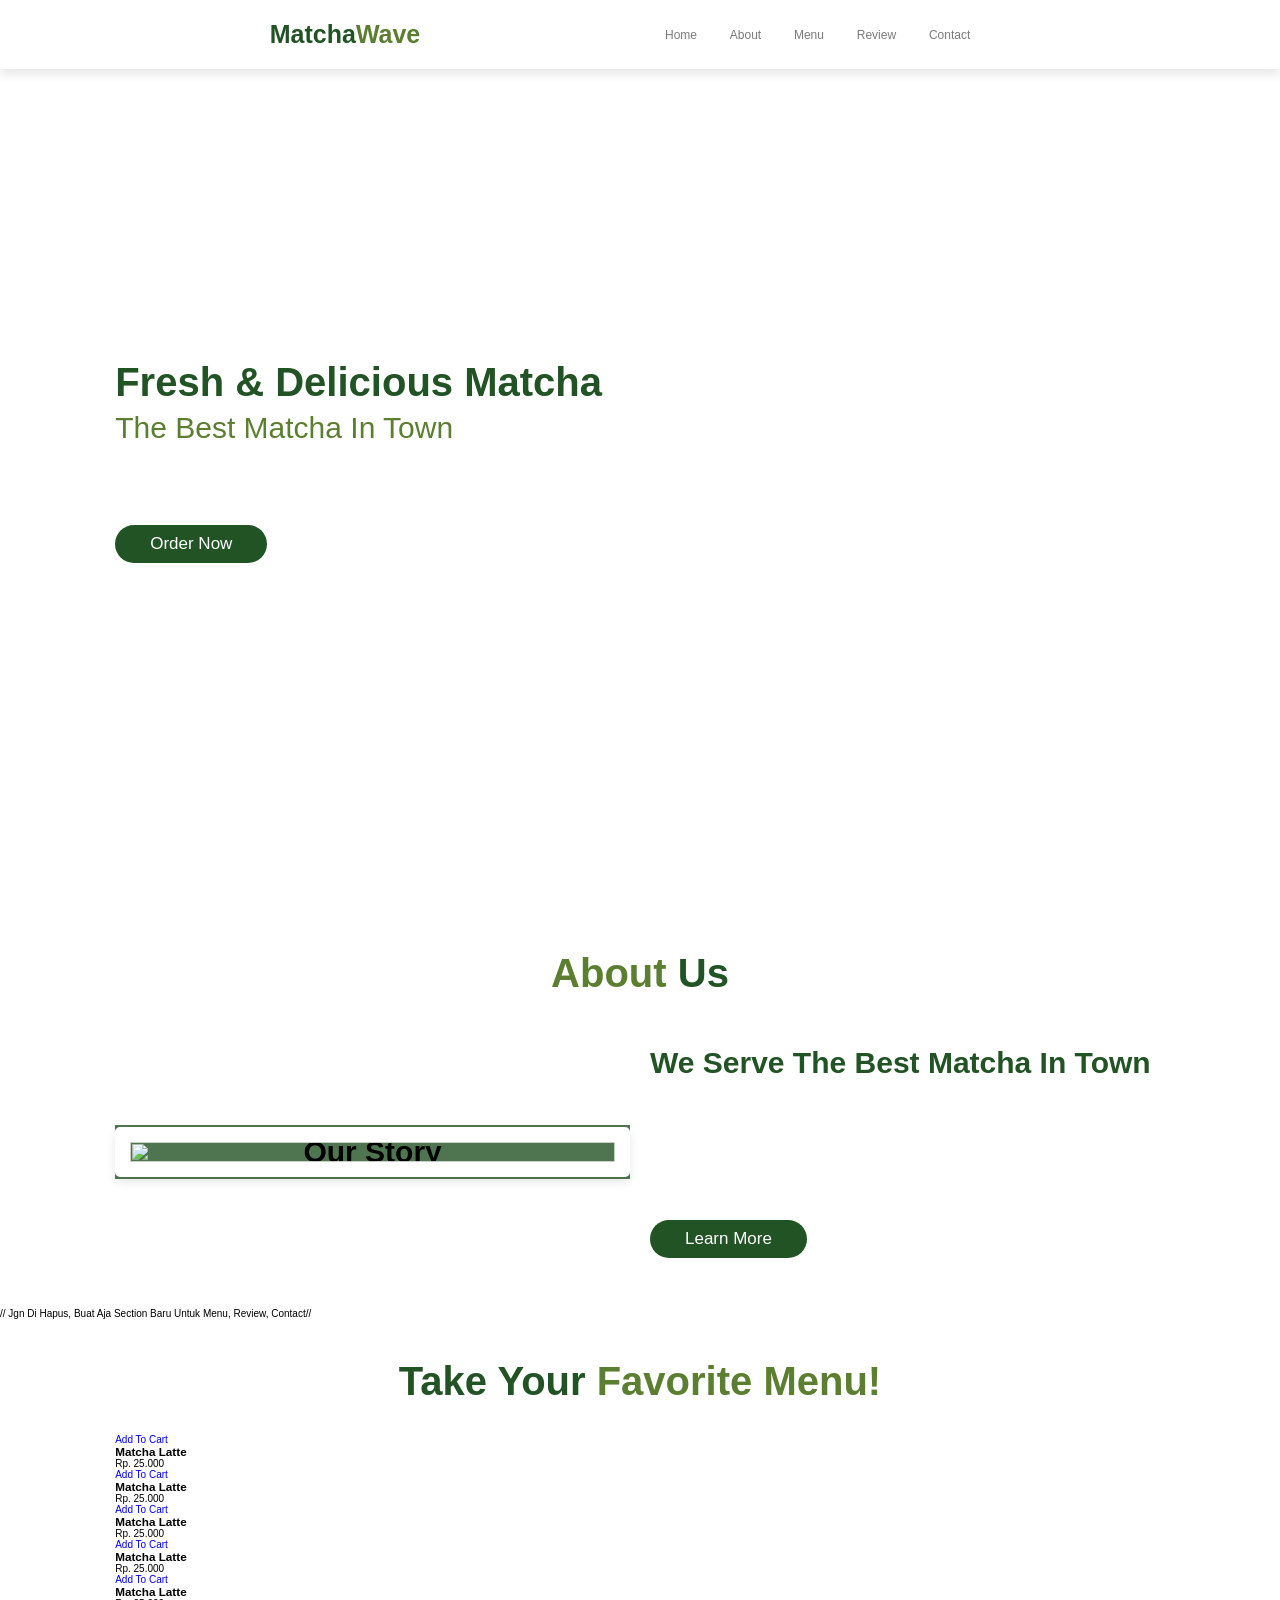
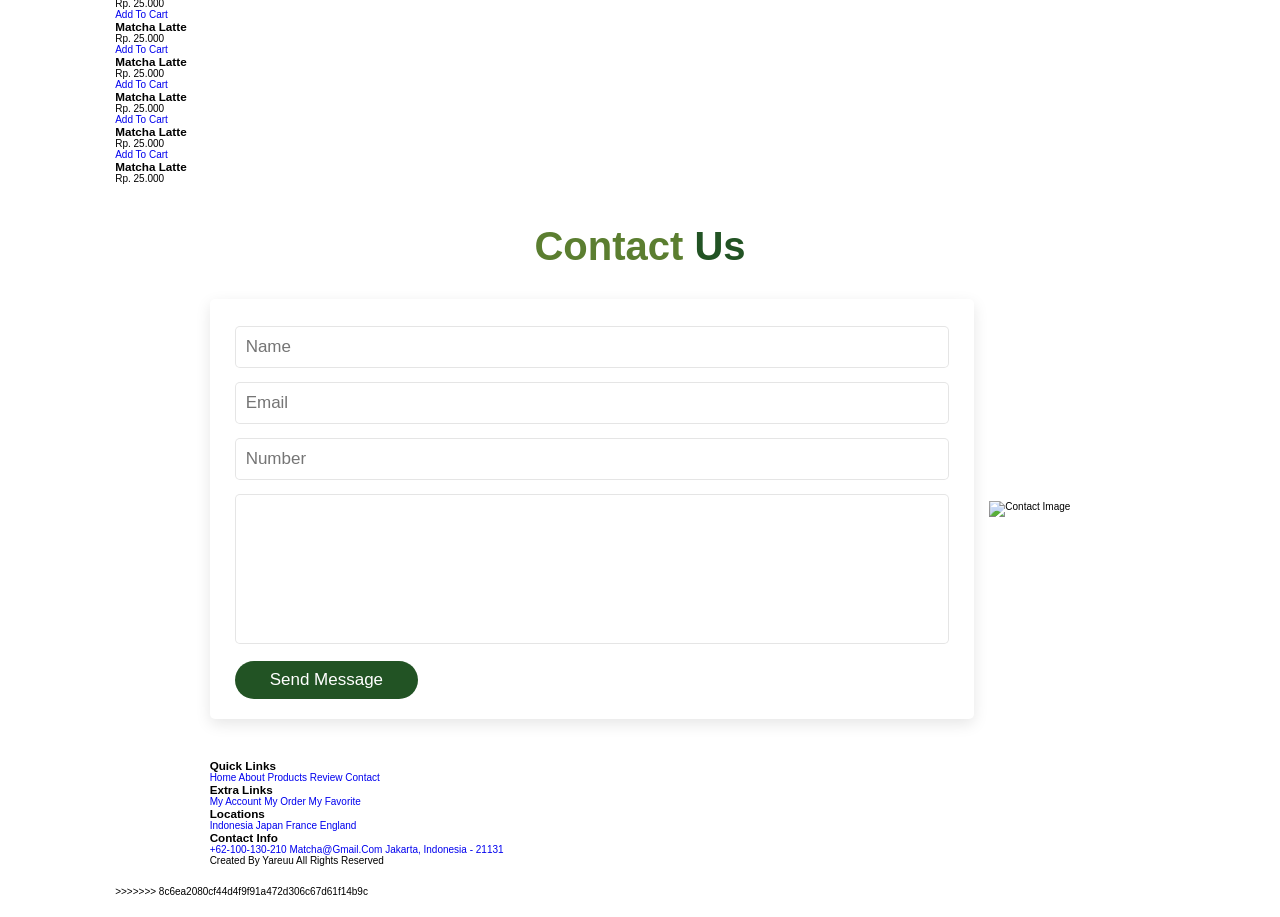
==== index.html @ c9ce56c2 "update" ====
<<<<<<< HEAD
=======
<!DOCTYPE html>
<html lang="en">
<head>
    <meta charset="UTF-8">
    <meta http-equiv="X-UA-Compatible" content="IE=edge">
    <meta name="viewport" content="width=device-width, initial-scale=1.0">
    <title>Website Cafe Matcha Wave</title>

    <link rel="stylesheet" href="https://cdnjs.cloudflare.com/ajax/libs/font-awesome/7.0.1/css/all.min.css">

    <link rel="stylesheet" href="style.css">

</head>
<body>
    


<!-- header section starts -->

<header>

    <input type="checkbox" name="" id="toggler">
    <label for="toggler" class="fas fa-bars"></label>


    <a href="#" class="logo">Matcha<span>Wave</span></a>

    <nav class="navbar">
        <a href="#home">Home</a>
        <a href="#about">About</a>
        <a href="#menu">Menu</a>
        <a href="#review">Review</a>
        <a href="#contact">Contact</a>
    </nav>

    <div class="icons">
        <a href="#" class="fas fa-heart"></a>
        <a href="#" class="fas fa-shopping-cart"></a>
        <a href="#" class="fas fa-user"></a>
    </div>

</header>

<!-- header section ends -->



<!-- home section starts -->

<section class="home" id="home">

    <div class="content">
        <h3>fresh & delicious matcha</h3>
        <span>the best matcha in town</span>
        <p>Lorem ipsum dolor sit amet consectetur adipisicing elit. Quisquam, voluptatum.</p>
        <a href="#" class="btn">Order Now</a>
    </div>

</section>

<!-- home section ends -->



<!-- about section starts -->

<section class="about" id="about">

    <h1 class="heading"> <span>about</span> us </h1>

    <div class="row">

        <div class="image">
            <img src="https://i.pinimg.com/736x/60/a5/61/60a561a10f3d775c1383394ec94bda64.jpg" alt="">
            <h3>our story</h3>
        </div>

        <div class="content">
            <h3>we serve the best matcha in town</h3>
            <p>Lorem ipsum dolor sit amet consectetur adipisicing elit. Quisquam, voluptatum.</p>
            <p>Lorem ipsum dolor sit amet consectetur adipisicing elit. Quisquam, voluptatum.</p>
            <a href="#" class="btn">learn more</a>
        </div>

    </div>

</section>

<!-- about section ends --> 



<!-- icons section starts -->
// jgn di hapus, buat aja section baru untuk menu, review, contact//
<!-- icons section ends -->


<!-- product section starts -->

<section class="product" id="menu">

    <h1 class="heading"> Take your <span>favorite menu!</span> </h1>

    <div class="box-container">
        
        <div class="box">
            <div class="image">
                <img src="(paste link foto dari pin)" alt="">
                <div class="icons">
                    <a href="#" class="fas fa-heart"></a>
                    <a href="#" class="cart-btn">add to cart</a>
                    <a href="#" class="fas fa-share"></a>
                </div>
        </div>
        <div class="content">
            <h3>Matcha Latte</h3>
            <div class="price">Rp. 25.000</div>
        </div>

        <div class="box">
            <div class="image">
                <img src="(paste link foto dari pin)" alt="">
                <div class="icons">
                    <a href="#" class="fas fa-heart"></a>
                    <a href="#" class="cart-btn">add to cart</a>
                    <a href="#" class="fas fa-share"></a>
                </div>
        </div>
        <div class="content">
            <h3>Matcha Latte</h3>
            <div class="price">Rp. 25.000</div>
        </div>

        <div class="box">
            <div class="image">
                <img src="(paste link foto dari pin)" alt="">
                <div class="icons">
                    <a href="#" class="fas fa-heart"></a>
                    <a href="#" class="cart-btn">add to cart</a>
                    <a href="#" class="fas fa-share"></a>
                </div>
        </div>
        <div class="content">
            <h3>Matcha Latte</h3>
            <div class="price">Rp. 25.000</div>
        </div>

        <div class="box">
            <div class="image">
                <img src="(paste link foto dari pin)" alt="">
                <div class="icons">
                    <a href="#" class="fas fa-heart"></a>
                    <a href="#" class="cart-btn">add to cart</a>
                    <a href="#" class="fas fa-share"></a>
                </div>
        </div>
        <div class="content">
            <h3>Matcha Latte</h3>
            <div class="price">Rp. 25.000</div>
        </div>

        <div class="box">
            <div class="image">
                <img src="(paste link foto dari pin)" alt="">
                <div class="icons">
                    <a href="#" class="fas fa-heart"></a>
                    <a href="#" class="cart-btn">add to cart</a>
                    <a href="#" class="fas fa-share"></a>
                </div>
        </div>
        <div class="content">
            <h3>Matcha Latte</h3>
            <div class="price">Rp. 25.000</div>
        </div>

        <div class="box">
            <div class="image">
                <img src="(paste link foto dari pin)" alt="">
                <div class="icons">
                    <a href="#" class="fas fa-heart"></a>
                    <a href="#" class="cart-btn">add to cart</a>
                    <a href="#" class="fas fa-share"></a>
                </div>
        </div>
        <div class="content">
            <h3>Matcha Latte</h3>
            <div class="price">Rp. 25.000</div>
        </div>
        <div class="box">
            <div class="image">
                <img src="(paste link foto dari pin)" alt="">
                <div class="icons">
                    <a href="#" class="fas fa-heart"></a>
                    <a href="#" class="cart-btn">add to cart</a>
                    <a href="#" class="fas fa-share"></a>
                </div>
        </div>
        <div class="content">
            <h3>Matcha Latte</h3>
            <div class="price">Rp. 25.000</div>
        </div>

        <div class="box">
            <div class="image">
                <img src="(paste link foto dari pin)" alt="">
                <div class="icons">
                    <a href="#" class="fas fa-heart"></a>
                    <a href="#" class="cart-btn">add to cart</a>
                    <a href="#" class="fas fa-share"></a>
                </div>
        </div>
        <div class="content">
            <h3>Matcha Latte</h3>
            <div class="price">Rp. 25.000</div>
        </div>

        <div class="box">
            <div class="image">
                <img src="(paste link foto dari pin)" alt="">
                <div class="icons">
                    <a href="#" class="fas fa-heart"></a>
                    <a href="#" class="cart-btn">add to cart</a>
                    <a href="#" class="fas fa-share"></a>
                </div>
        </div>
        <div class="content">
            <h3>Matcha Latte</h3>
            <div class="price">Rp. 25.000</div>
        </div>

        <div class="box">
            <div class="image">
                <img src="(paste link foto dari pin)" alt="">
                <div class="icons">
                    <a href="#" class="fas fa-heart"></a>
                    <a href="#" class="cart-btn">add to cart</a>
                    <a href="#" class="fas fa-share"></a>
                </div>
        </div>
        <div class="content">
            <h3>Matcha Latte</h3>
            <div class="price">Rp. 25.000</div>
        </div>
    </div>

<!-- product section ends -->



<!-- contact section starts -->

<section class="contact" id="contact">

    <h1 class="heading">
        <span>Contact</span> Us
    </h1>

    <div class="row">

        <form action="">
            <input type="text" placeholder="Name" class="box">
            <input type="email" placeholder="Email" class="box">
            <input type="number" placeholder="Number" class="box">
            
            <textarea 
                class="box" 
                placeholder="Message" 
                cols="30" 
                rows="10">
            </textarea>

            <input type="submit" value="Send Message" class="btn">
        </form>

        <div class="image">
            <img src="images/contact-img.svg" alt="Contact Image">
        </div>

    </div>

</section>

<!-- contact section ends -->



<!--footer section starts  -->

<section class="footer">

    <div class="box-container">
        
        <div class="box">
            <h3>quick links</h3>
            <a href="#">home</a>
            <a href="#">about</a>
            <a href="#">products</a>
            <a href="#">review</a>
            <a href="#">contact</a>
        </div>

         <div class="box">
            <h3>extra links</h3>
            <a href="#">my account</a>
            <a href="#">my order</a>
            <a href="#">my favorite</a>
        </div>

         <div class="box">
            <h3>locations</h3>
            <a href="#">indonesia</a>
            <a href="#">japan</a>
            <a href="#">france</a>
            <a href="#">england</a>
        </div>

        <div class="box">
            <h3>contact info</h3>
            <a href="#">+62-100-130-210</a>
            <a href="#">matcha@gmail.com</a>
            <a href="#">jakarta, indonesia - 21131</a>
        </div>
    </div>

    <div class="credit"> created by <span> yareuu </span> all rights reserved </div>
</section>

<!--footer section ends -->


</body>
</html>
>>>>>>> 8c6ea2080cf44d4f9f91a472d306c67d61f14b9c
---- style.css ----
:root{
    --primary-color: #225324;
    --secondary-color: #5b7e30;
    --third-color: #96c261;
}

*{
    margin: 0; padding: 0;
    box-sizing: border-box;
    font-family: Verdana, Geneva, Tahoma, sans-serif;
    outline: none; border: none;
    text-decoration: none;
    text-transform: capitalize;
    transition: .2s linear;
}

html{
    font-size: 62.5%;
    scroll-behavior: smooth;
    scroll-padding-top: 6rem;
    overflow-x: hidden;
}

section{
    padding: 2rem 9%;
}

.heading{
    text-align: center;
    font-size: 4rem;
    color: var(--primary-color);
    padding-bottom: 1rem;
    margin: 2rem 0;
    background: #ffffff;
}

.heading span{
    color: var(--secondary-color);
}

.btn{
    display: inline-block;
    margin-top: 1rem;
    border-radius: 5rem;
    background: var(--primary-color);
    color: #fff;
    padding: .9rem 3.5rem;
    cursor: pointer;
    font-size: 1.7rem;
}

.btn:hover{
    background: var(--secondary-color);
}

header{
    position: fixed;
    top: 0; left: 0; right: 0;
    background: #fff;
    padding: 2rem 9%;
    display: flex;
    align-items: center;
    justify-content: space-between;
    z-index: 1000;
    box-shadow: 0 .5rem 1rem rgba(0,0,0,.1);
}

header .logo{
    font-size: 2.5rem;
    color: var(--primary-color);
    font-weight: bolder;
}

header .logo span{
    color:var(--secondary-color);
}

header .navbar a{
    font-size: 1.2rem;
    padding:0 1.5rem;
    color: #7b7b7b;
}

header .navbar a:hover{
    color: var(--primary-color);
}

header .icons a{
    font-size: 1.5rem;
    color: #7b7b7b;
    cursor: pointer;
    margin-left: 1.5rem;
}

header .icons a:hover{
    color: var(--primary-color)
}

header #toggler{
    display: none;
}

header .fas.fa-bars{
    font-size: 2.5rem;
    color: var(--primary-color);
    border-radius: .5rem;
    padding: .5rem 1rem;
    cursor: pointer;
    border:.1rem solid rgba(0,0,0,.3)
    display none;
}

header{
        padding: 2rem;
    }

.home{
    display: flex;
    align-items: center;
    padding: 2rem 9%;
    min-height: 100vh;
    background: url(https://i.pinimg.com/736x/60/a5/61/60a561a10f3d775c1383394ec94bda64.jpg) no-repeat;
    background-size: cover;
    background-position: center;
}

.home .content{
    max-width: 50rem;
}

.home .content h3{
    font-size: 4rem;
    color: var(--primary-color);
}

.home .content span{
    font-size: 3rem;
    color: var(--secondary-color);
    padding: 1rem 0;
    line-height: 1.5;
}

.home .content p{
    font-size: 1.5rem;
    color: #ffffff;
    padding: 1rem 0;
    line-height: 1.5;
}

.about .row{
    display: flex;
    align-items: center;
    gap: 2rem;
    flex-wrap: wrap;
    padding: 2rem 0;
    padding-bottom: 3rem;
}

.about .row .image{
    flex: 1 1 40rem;
    position: relative;
}

.about .row .image img{
    width: 100%;
    border: 1.5rem solid rgb(255, 255, 255);
    border-radius: .5rem;
    box-shadow: 0 .5rem 1rem rgba(0,0,0,.1);
    height: 100%;
    object-fit: cover;
}

.about .row .image h3{
    position: absolute;
    top: 50%; transform: translateY(-50%);
    font-size: 3rem;
    background: rgba(34,83,36,.8);
    width: 100%;
    padding: 1rem 2rem;
    text-align: center;
    mix-blend-mode: screen;
}

.about .row .content{
    flex: 1 1 40rem;
}

.about .row .content h3{
    font-size: 3rem;
    color: var(--primary-color);
}

.about .row .content p{
    font-size: 1.5rem;
    color: #ffffff;
    padding: 1rem 0;
    padding-top: 1rem;
    line-height: 1.5;
}

icons

product start
.products .box-container{
    display: flex;
    gap: 1.5rem;
    flex-wrap: wrap;
}

.products .box-container .box{
    flex: 1 1 30rem;
    box-shadow: 0.5rem 1.5rem rgb(0, 0, 0);
    background: #fff;
    border: .1rem solid rgba(0,0,0,.1);
    border-radius: .5rem;
    padding: 1.5rem;
    text-align: center;
}

.contact .row {
    display: flex;
    flex-wrap: wrap-reverse;
    gap: 1.5rem;
    align-items: center;
}

.contact .row form {
    flex: 1 1 40rem;
    padding: 2rem 2.5rem;
    box-shadow: 0 .5rem 1.5rem rgba(0, 0, 0, .1);
    background: #fff;
    border-radius: .5rem;
}

.contact .row form {
    flex: 1 1 40rem;
}

.contact .row form {
    width: 100%;
}

.contact .row form .box {
    padding: 1rem;
    font-size: 1.7rem;
    color: #333;
    text-transform: none;
    border: .1rem solid rgba(0, 0, 0, .1);
    border-radius: .5rem;
    margin: .7rem 0;
    width: 100%;
}

.contact .row form .box:focus {
    border-color: var(--green);
}

.contact .row form textarea {
    height: 15rem;
    resize: none;
}








/* media queries  */
@media (max-width:991px){

    html{
    font-size: 55%;
    }

    header{
        padding: 2rem;
    }

    section{
        padding: 2rem;
    }

    .home{
        background-position: left;
    }
}

@media (max-width:768px){

    header .fa-bars{
        display: block;
    }

    header .navbar{
        position: absolute;
        top: 100%; left: 0; right: 0;
        background: #fff;
        border-top: .1rem solid rgba(0,0,0,.1);
        clip-path: polygon(0 0, 100% 0, 100% 0, 0 0);
    }

    header #toggler:checked ~ .navbar{
        clip-path: polygon(0 0, 100% 0, 100% 100%, 0 100%);
    }

    header .navbar a{
        margin: 1.5rem;
        padding: 1.5rem;
        background: #fff;
        border:.1rem solid rgba(0,0,0,.1);
        display: block;
    }

    .home .content h3{
        font-size: 5rem;
    }

    .home .content span{
        font-size: 2.5rem;
    }

    header #toggler:checked ~ .navbar{
        max-height: 40rem;
    }
}

@media (max-width:450px){

    html{
    font-size: 50%;
    }

    .heading{
        font-size: 3rem;
    }























header{
    padding: 2rem;
}

.home{
    display: flex;
    align-items: center;
    padding: 2rem 9%;
    min-height: 100vh;
    background: url(https://i.pinimg.com/736x/60/a5/61/60a561a10f3d775c1383394ec94bda64.jpg) no-repeat;
    background-size: cover;
    background-position: center;
}

.home .content{
    max-width: 50rem;
}

.home .content h3{
    font-size: 4rem;
    color: var(--primary-color);
}

.home .content span{
    font-size: 3rem;
    color: var(--secondary-color);
    padding: 1rem 0;
    line-height: 1.5;
}

.home .content p{
    font-size: 1.5rem;
    color: #ffffff;
    padding: 1rem 0;
    line-height: 1.5;
}



.footer .box-container{
    display: flex;
    flex-wrap: wrap;
    gap:1.5rem;
}

.footer .box-container .box{
    flex:1 1 25rem;
}

.footer .box-container .box h3{
    color: #225324;
    font-size: 2.5rem;
    padding:1rem 0;
}

.footer .box-container .box a{
    display: block;
    color: #225324;
    font-size: 1.5rem;
    padding:1rem 0;
}

.footer .box-container .box a:hover{
    color:var(--primary-color) 
}

.footer .box-container .box img{
    margin-top: 1rem;
}

.footer .credit{
    text-align: center;
    padding:1.5rem;
    margin-top: 1.5rem;
    padding-top: 2.5rem;
    font-size: 2rem;
    color:#225324;
    border-top: .1rem solid rgba(0,0,0,.1);
}
.footer .credit span{
    color: #5b7e30;
}
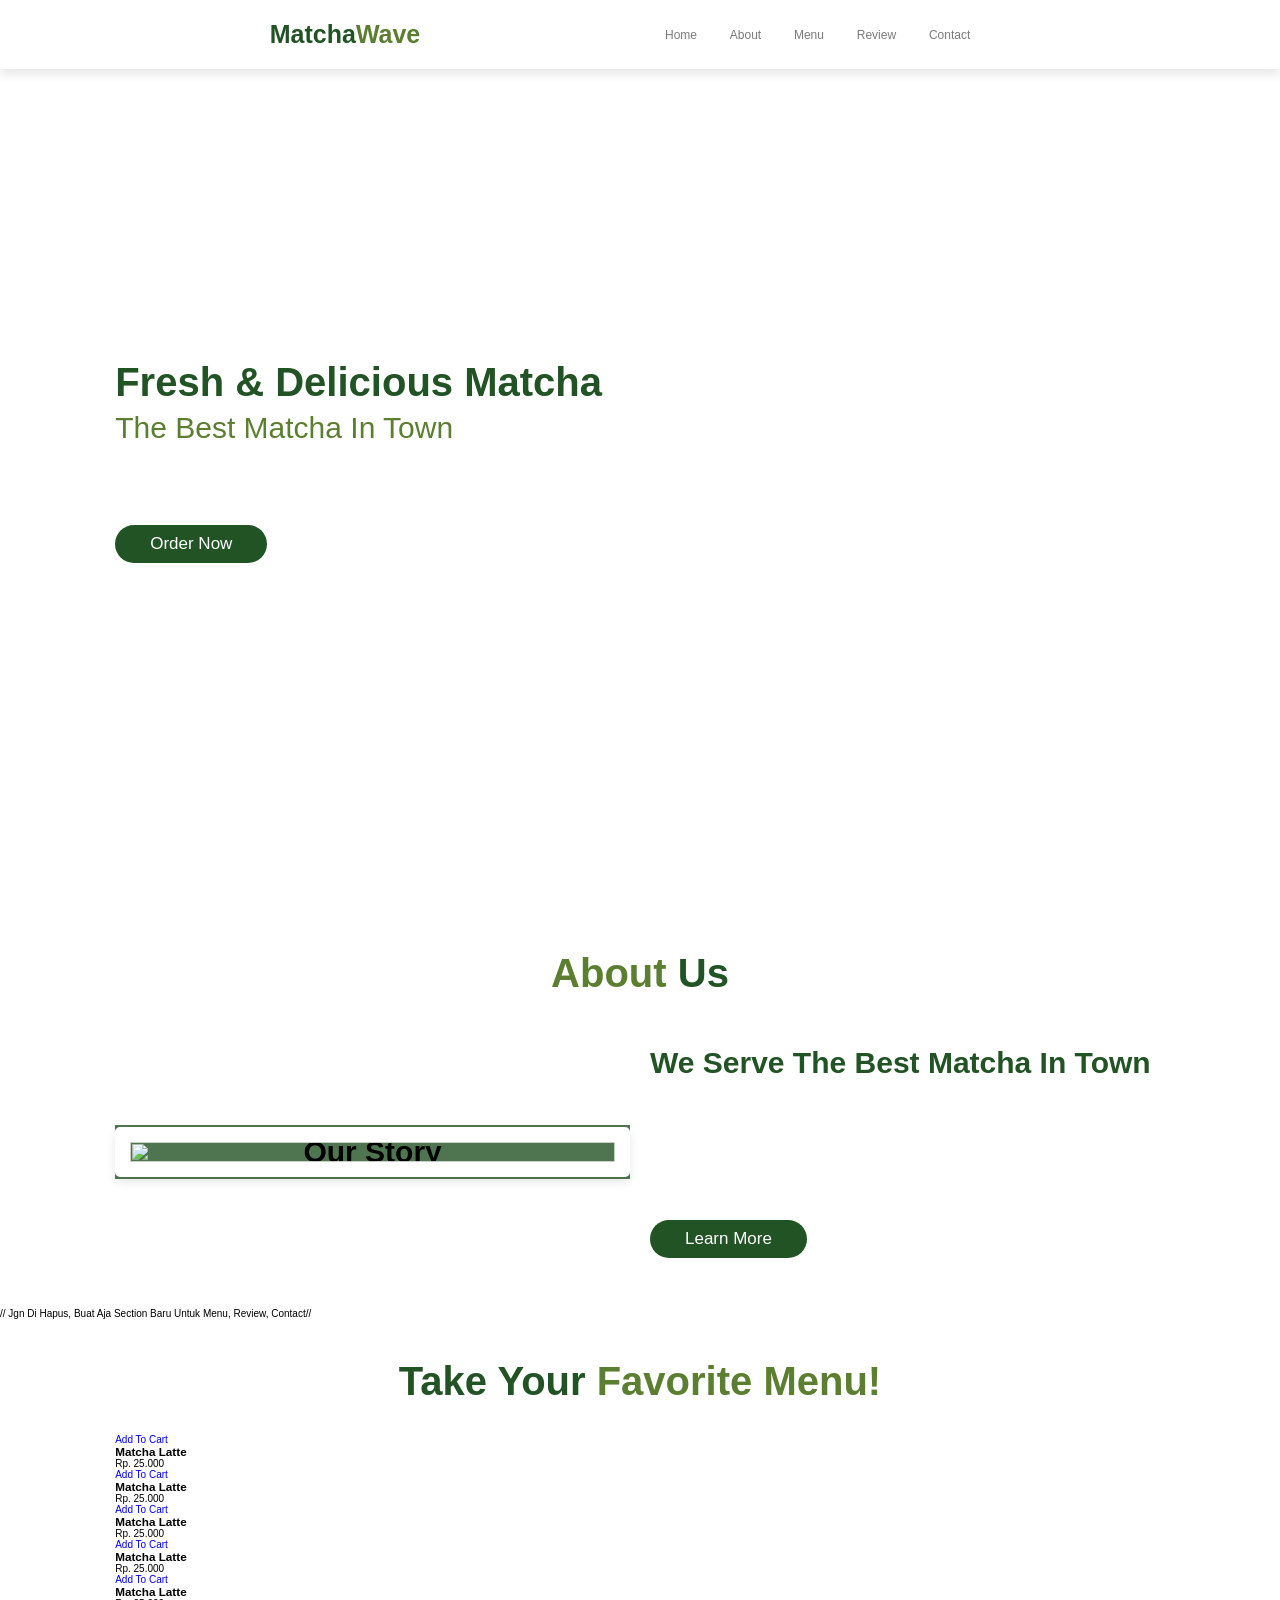
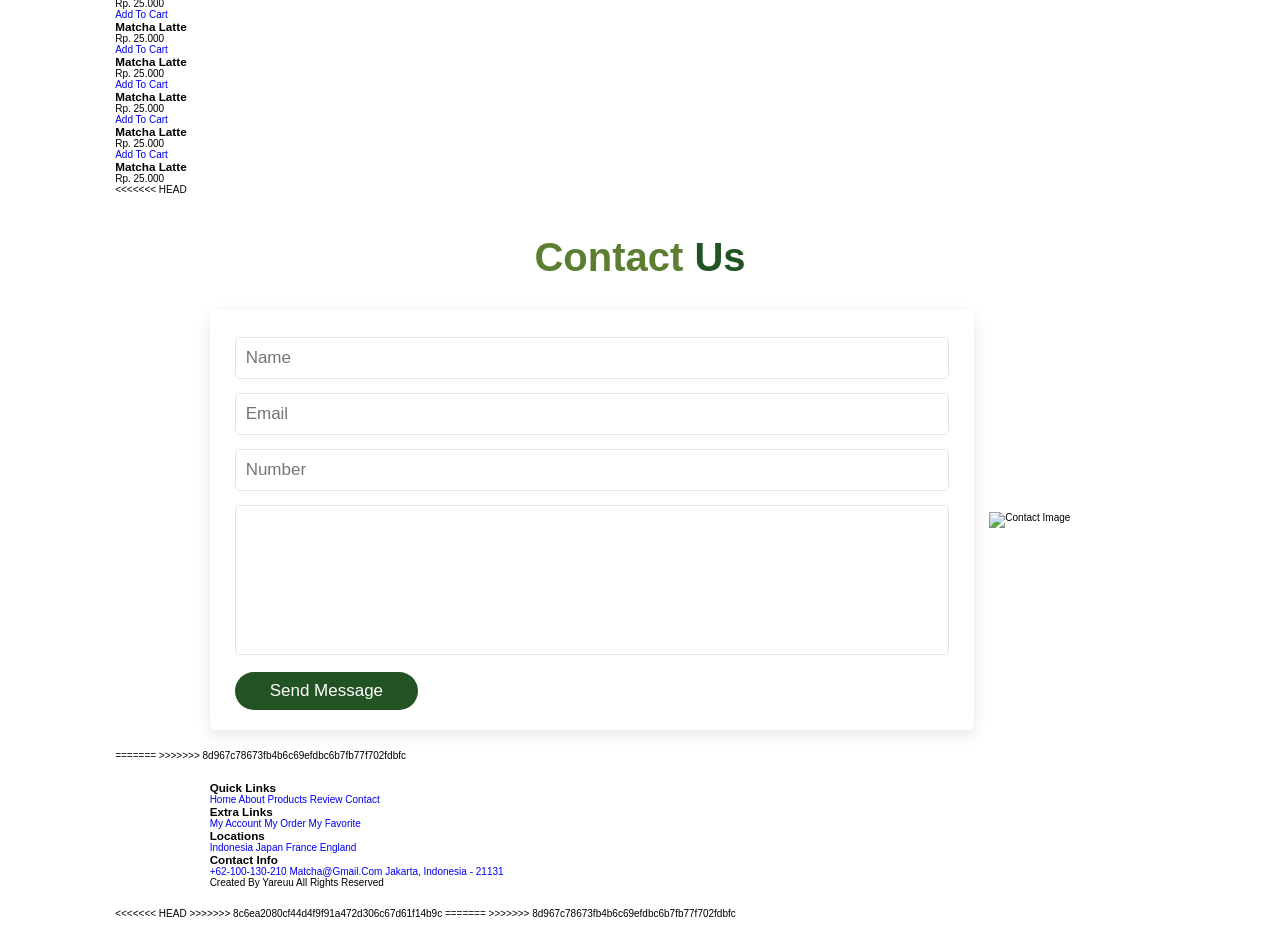
==== commit 1dbb0561: "update" ====
--- a/index.html
+++ b/index.html
@@ -1,5 +1,8 @@
+<<<<<<< HEAD
 <<<<<<< HEAD
 =======
+=======
+>>>>>>> 8d967c78673fb4b6c69efdbc6b7fb77f702fdbfc
 <!DOCTYPE html>
 <html lang="en">
 <head>
@@ -247,6 +250,7 @@
 
 <!-- product section ends -->
 
+<<<<<<< HEAD
 
 
 <!-- contact section starts -->
@@ -286,6 +290,8 @@
 
 
 
+=======
+>>>>>>> 8d967c78673fb4b6c69efdbc6b7fb77f702fdbfc
 <!--footer section starts  -->
 
 <section class="footer">
@@ -332,4 +338,7 @@
 
 </body>
 </html>
+<<<<<<< HEAD
 >>>>>>> 8c6ea2080cf44d4f9f91a472d306c67d61f14b9c
+=======
+>>>>>>> 8d967c78673fb4b6c69efdbc6b7fb77f702fdbfc
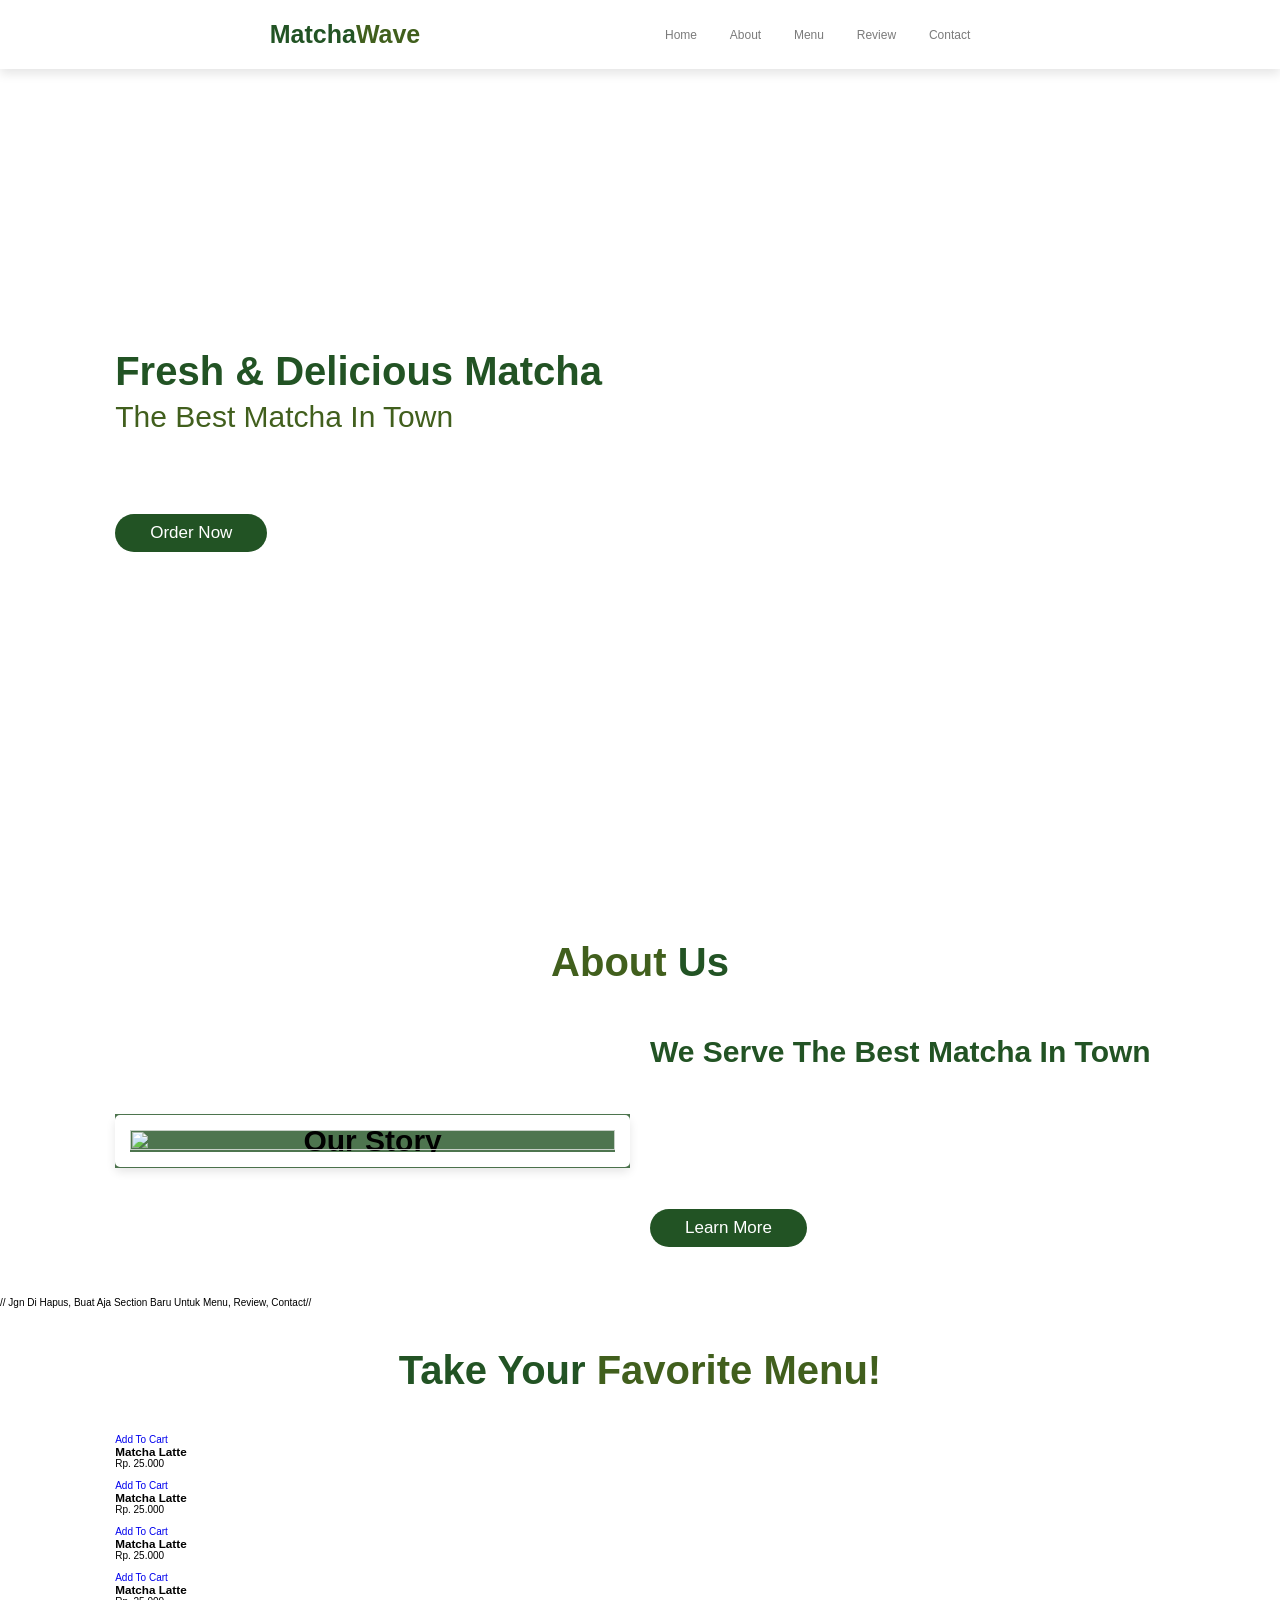
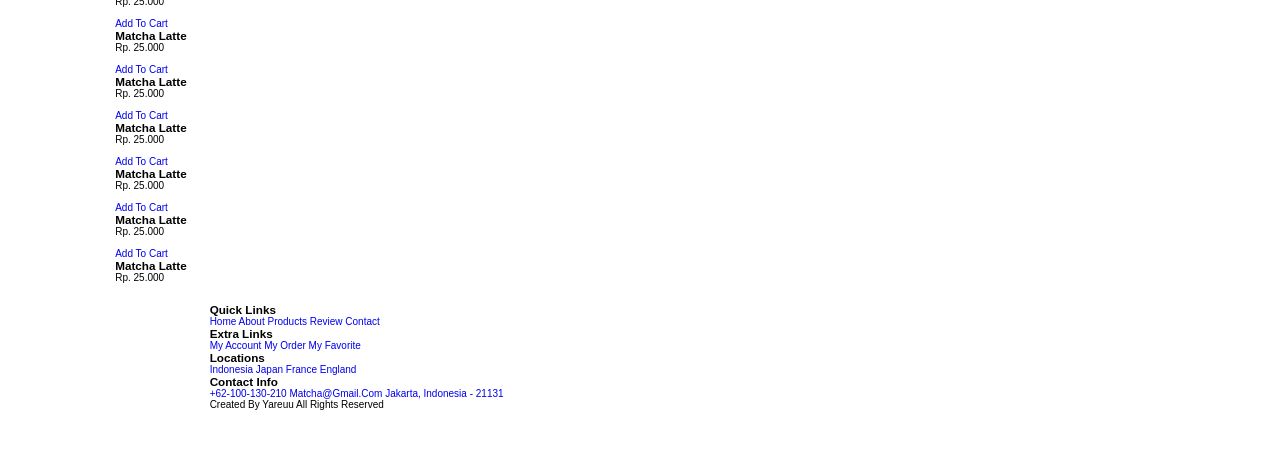
==== commit 79f4de7c: "index dan php login" ====
--- a/index.html
+++ b/index.html
@@ -1,8 +1,3 @@
-<<<<<<< HEAD
-<<<<<<< HEAD
-=======
-=======
->>>>>>> 8d967c78673fb4b6c69efdbc6b7fb77f702fdbfc
 <!DOCTYPE html>
 <html lang="en">
 <head>
@@ -110,7 +105,7 @@
         
         <div class="box">
             <div class="image">
-                <img src="(paste link foto dari pin)" alt="">
+                <img src="https://i.pinimg.com/736x/8d/6c/85/8d6c853d1827d681cb6d1fb5607190d2.jpg" alt="">
                 <div class="icons">
                     <a href="#" class="fas fa-heart"></a>
                     <a href="#" class="cart-btn">add to cart</a>
@@ -250,48 +245,6 @@
 
 <!-- product section ends -->
 
-<<<<<<< HEAD
-
-
-<!-- contact section starts -->
-
-<section class="contact" id="contact">
-
-    <h1 class="heading">
-        <span>Contact</span> Us
-    </h1>
-
-    <div class="row">
-
-        <form action="">
-            <input type="text" placeholder="Name" class="box">
-            <input type="email" placeholder="Email" class="box">
-            <input type="number" placeholder="Number" class="box">
-            
-            <textarea 
-                class="box" 
-                placeholder="Message" 
-                cols="30" 
-                rows="10">
-            </textarea>
-
-            <input type="submit" value="Send Message" class="btn">
-        </form>
-
-        <div class="image">
-            <img src="images/contact-img.svg" alt="Contact Image">
-        </div>
-
-    </div>
-
-</section>
-
-<!-- contact section ends -->
-
-
-
-=======
->>>>>>> 8d967c78673fb4b6c69efdbc6b7fb77f702fdbfc
 <!--footer section starts  -->
 
 <section class="footer">
@@ -337,8 +290,4 @@
 
 
 </body>
-</html>
-<<<<<<< HEAD
->>>>>>> 8c6ea2080cf44d4f9f91a472d306c67d61f14b9c
-=======
->>>>>>> 8d967c78673fb4b6c69efdbc6b7fb77f702fdbfc
+</html>
--- a/style.css
+++ b/style.css
@@ -1,6 +1,6 @@
 :root{
     --primary-color: #225324;
-    --secondary-color: #5b7e30;
+    --secondary-color: #415f1d;
     --third-color: #96c261;
 }
 
@@ -217,54 +217,95 @@
     text-align: center;
 }
 
-.contact .row {
-    display: flex;
-    flex-wrap: wrap-reverse;
-    gap: 1.5rem;
-    align-items: center;
-}
-
-.contact .row form {
-    flex: 1 1 40rem;
-    padding: 2rem 2.5rem;
-    box-shadow: 0 .5rem 1.5rem rgba(0, 0, 0, .1);
-    background: #fff;
-    border-radius: .5rem;
-}
-
-.contact .row form {
-    flex: 1 1 40rem;
-}
-
-.contact .row form {
-    width: 100%;
-}
-
-.contact .row form .box {
-    padding: 1rem;
-    font-size: 1.7rem;
-    color: #333;
-    text-transform: none;
-    border: .1rem solid rgba(0, 0, 0, .1);
-    border-radius: .5rem;
-    margin: .7rem 0;
-    width: 100%;
-}
-
-.contact .row form .box:focus {
-    border-color: var(--green);
-}
-
-.contact .row form textarea {
-    height: 15rem;
-    resize: none;
-}
-
-
-
-
-
-
+product end
+
+
+
+
+
+
+
+
+
+body{
+    margin:0;
+    padding:0;
+    font-family:Arial, sans-serif;
+
+    background:linear-gradient(
+    to right,
+    #d4fc79,
+    #96e6a1
+    );
+
+    height:100vh;
+
+    display:flex;
+    justify-content:center;
+    align-items:center;
+}
+
+.login-box{
+    background:white;
+
+    width:320px;
+
+    padding:40px;
+
+    border-radius:15px;
+
+    box-shadow:0 5px 15px rgba(0,0,0,0.2);
+
+    text-align:center;
+}
+
+.login-box h2{
+    color:#2f855a;
+    margin-bottom:25px;
+}
+
+input{
+    width:100%;
+
+    padding:12px;
+
+    margin:10px 0;
+
+    border-radius:8px;
+
+    border:1px solid #ccc;
+
+    box-sizing:border-box;
+}
+
+input:focus{
+    outline:none;
+    border-color:#38a169;
+}
+
+button{
+    width:100%;
+
+    padding:12px;
+
+    background:#38a169;
+
+    color:white;
+
+    border:none;
+
+    border-radius:8px;
+
+    font-size:16px;
+
+    cursor:pointer;
+
+    transition:0.3s;
+}
+
+button:hover{
+    background:#2f855a;
+}
 
 
 /* media queries  */
@@ -394,8 +435,6 @@
     padding: 1rem 0;
     line-height: 1.5;
 }
-
-
 
 .footer .box-container{
     display: flex;
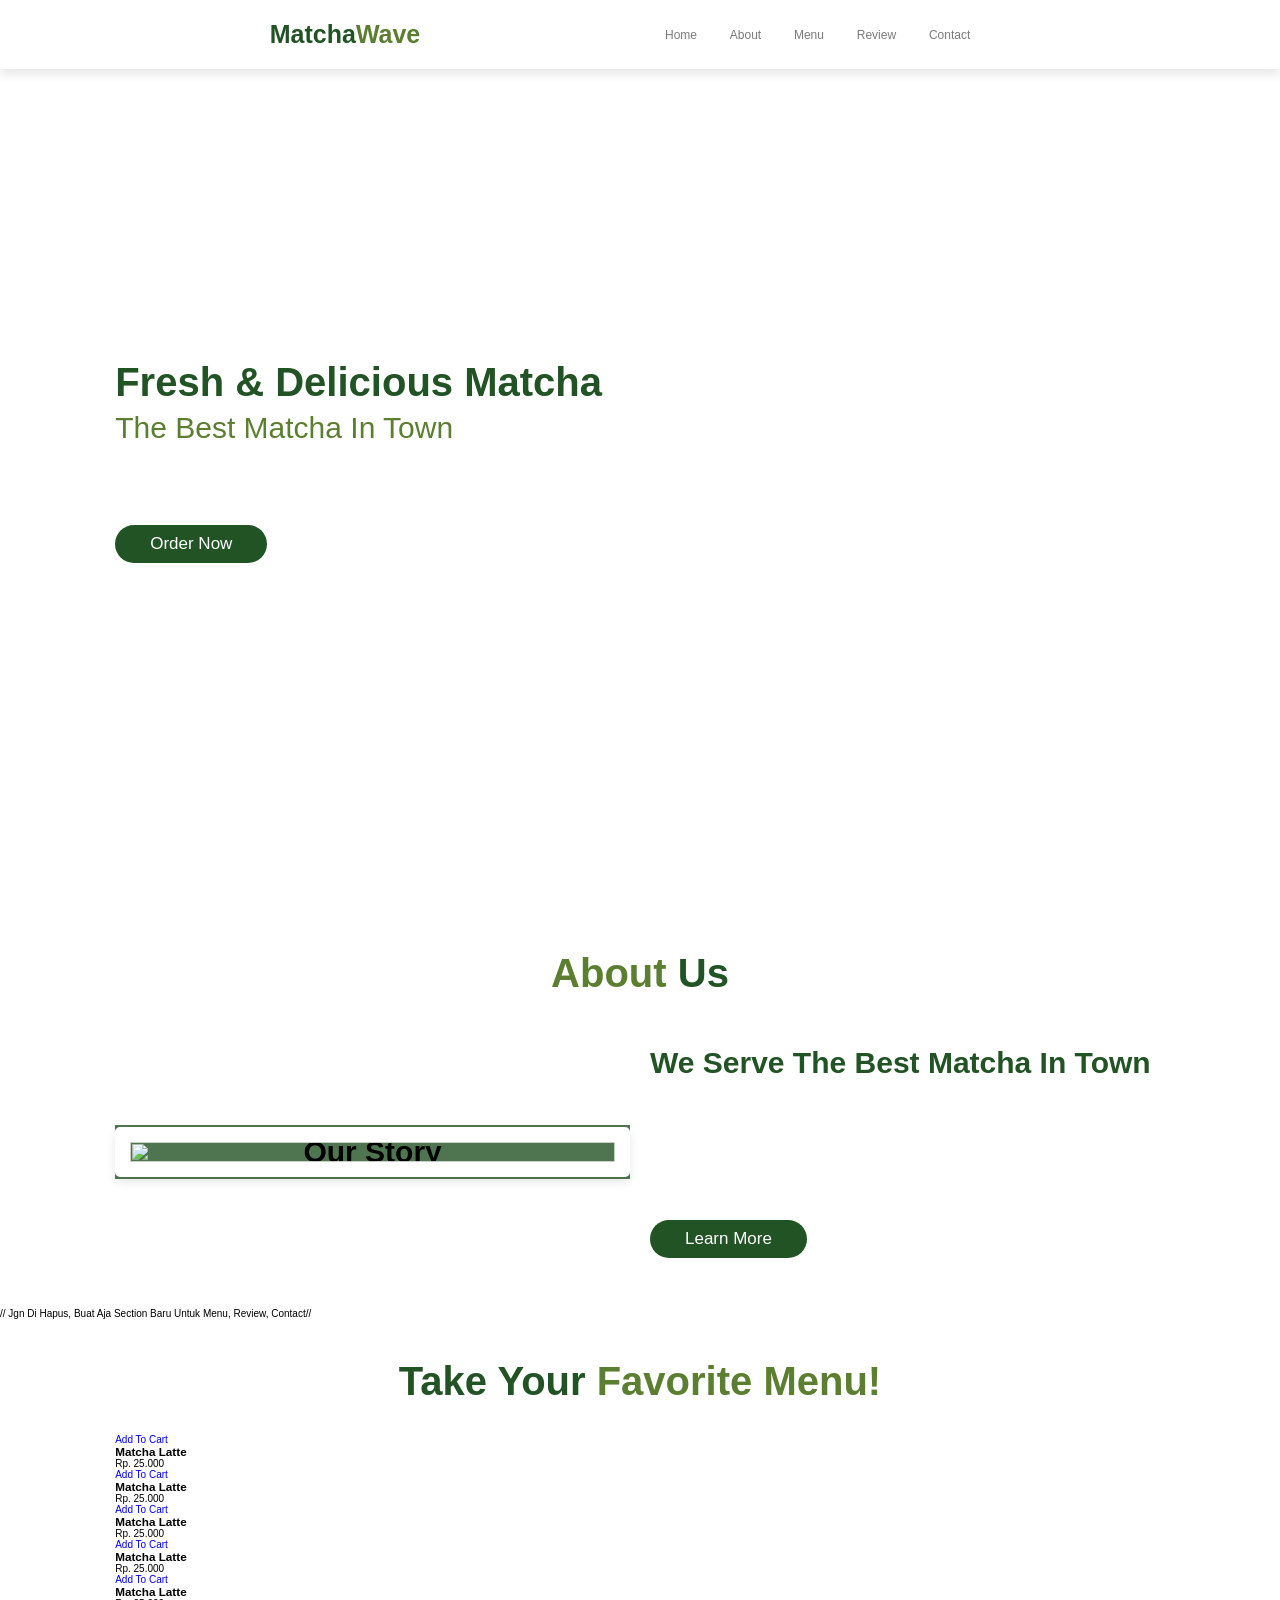
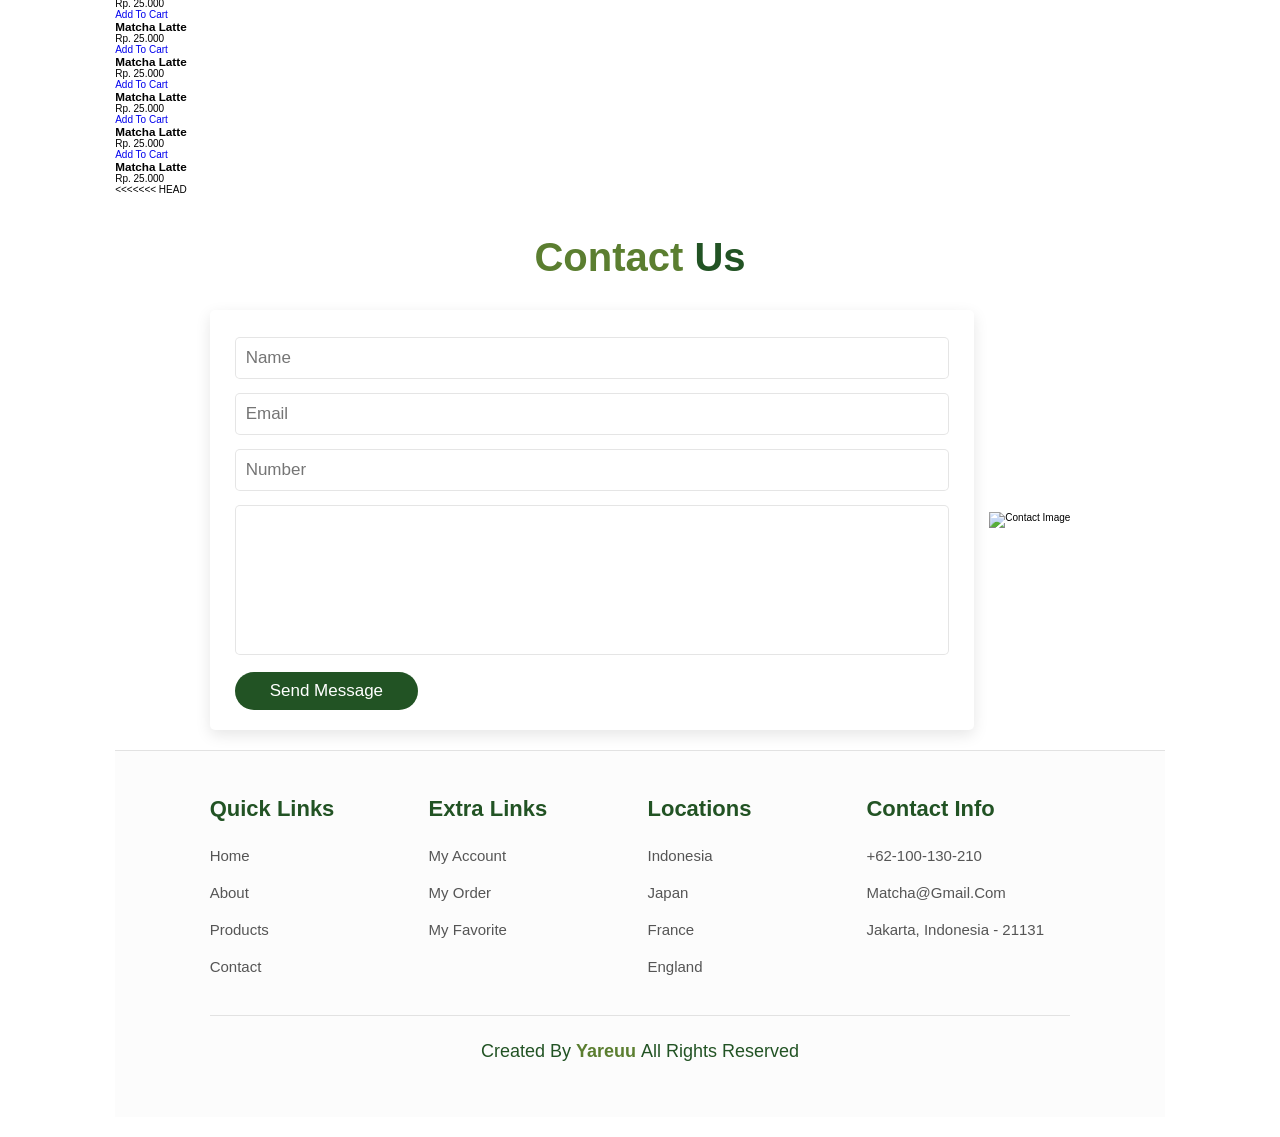
==== commit e116b094: "tambah script" ====
--- a/index.html
+++ b/index.html
@@ -1,3 +1,8 @@
+<<<<<<< HEAD
+<<<<<<< HEAD
+=======
+=======
+>>>>>>> 8d967c78673fb4b6c69efdbc6b7fb77f702fdbfc
 <!DOCTYPE html>
 <html lang="en">
 <head>
@@ -105,7 +110,7 @@
         
         <div class="box">
             <div class="image">
-                <img src="https://i.pinimg.com/736x/8d/6c/85/8d6c853d1827d681cb6d1fb5607190d2.jpg" alt="">
+                <img src="(paste link foto dari pin)" alt="">
                 <div class="icons">
                     <a href="#" class="fas fa-heart"></a>
                     <a href="#" class="cart-btn">add to cart</a>
@@ -245,7 +250,44 @@
 
 <!-- product section ends -->
 
-<!--footer section starts  -->
+<<<<<<< HEAD
+
+
+<!-- contact section starts -->
+
+<section class="contact" id="contact">
+
+    <h1 class="heading">
+        <span>Contact</span> Us
+    </h1>
+
+    <div class="row">
+
+        <form action="">
+            <input type="text" placeholder="Name" class="box">
+            <input type="email" placeholder="Email" class="box">
+            <input type="number" placeholder="Number" class="box">
+            
+            <textarea 
+                class="box" 
+                placeholder="Message" 
+                cols="30" 
+                rows="10">
+            </textarea>
+
+            <input type="submit" value="Send Message" class="btn">
+        </form>
+
+        <div class="image">
+            <img src="images/contact-img.svg" alt="Contact Image">
+        </div>
+
+    </div>
+
+</section>
+
+<!-- contact section ends -->
+
 
 <section class="footer">
 
@@ -256,7 +298,6 @@
             <a href="#">home</a>
             <a href="#">about</a>
             <a href="#">products</a>
-            <a href="#">review</a>
             <a href="#">contact</a>
         </div>
 
@@ -290,4 +331,5 @@
 
 
 </body>
-</html>+</html>
+
--- a/style.css
+++ b/style.css
@@ -1,6 +1,6 @@
 :root{
     --primary-color: #225324;
-    --secondary-color: #415f1d;
+    --secondary-color: #5b7e30;
     --third-color: #96c261;
 }
 
@@ -217,95 +217,54 @@
     text-align: center;
 }
 
-product end
-
-
-
-
-
-
-
-
-
-body{
-    margin:0;
-    padding:0;
-    font-family:Arial, sans-serif;
-
-    background:linear-gradient(
-    to right,
-    #d4fc79,
-    #96e6a1
-    );
-
-    height:100vh;
-
-    display:flex;
-    justify-content:center;
-    align-items:center;
-}
-
-.login-box{
-    background:white;
-
-    width:320px;
-
-    padding:40px;
-
-    border-radius:15px;
-
-    box-shadow:0 5px 15px rgba(0,0,0,0.2);
-
-    text-align:center;
-}
-
-.login-box h2{
-    color:#2f855a;
-    margin-bottom:25px;
-}
-
-input{
-    width:100%;
-
-    padding:12px;
-
-    margin:10px 0;
-
-    border-radius:8px;
-
-    border:1px solid #ccc;
-
-    box-sizing:border-box;
-}
-
-input:focus{
-    outline:none;
-    border-color:#38a169;
-}
-
-button{
-    width:100%;
-
-    padding:12px;
-
-    background:#38a169;
-
-    color:white;
-
-    border:none;
-
-    border-radius:8px;
-
-    font-size:16px;
-
-    cursor:pointer;
-
-    transition:0.3s;
-}
-
-button:hover{
-    background:#2f855a;
-}
+.contact .row {
+    display: flex;
+    flex-wrap: wrap-reverse;
+    gap: 1.5rem;
+    align-items: center;
+}
+
+.contact .row form {
+    flex: 1 1 40rem;
+    padding: 2rem 2.5rem;
+    box-shadow: 0 .5rem 1.5rem rgba(0, 0, 0, .1);
+    background: #fff;
+    border-radius: .5rem;
+}
+
+.contact .row form {
+    flex: 1 1 40rem;
+}
+
+.contact .row form {
+    width: 100%;
+}
+
+.contact .row form .box {
+    padding: 1rem;
+    font-size: 1.7rem;
+    color: #333;
+    text-transform: none;
+    border: .1rem solid rgba(0, 0, 0, .1);
+    border-radius: .5rem;
+    margin: .7rem 0;
+    width: 100%;
+}
+
+.contact .row form .box:focus {
+    border-color: var(--green);
+}
+
+.contact .row form textarea {
+    height: 15rem;
+    resize: none;
+}
+
+
+
+
+
+
 
 
 /* media queries  */
@@ -377,28 +336,6 @@
         font-size: 3rem;
     }
 
-
-
-
-
-
-
-
-
-
-
-
-
-
-
-
-
-
-
-
-
-
-
 header{
     padding: 2rem;
 }
@@ -436,46 +373,63 @@
     line-height: 1.5;
 }
 
-.footer .box-container{
-    display: flex;
-    flex-wrap: wrap;
-    gap:1.5rem;
-}
-
-.footer .box-container .box{
-    flex:1 1 25rem;
-}
-
-.footer .box-container .box h3{
-    color: #225324;
-    font-size: 2.5rem;
-    padding:1rem 0;
-}
-
-.footer .box-container .box a{
+}
+
+/* --- FOOTER SECTION START --- */
+.footer {
+    background: #fcfcfc; /* Warna background netral */
+    border-top: .1rem solid rgba(0,0,0,.1);
+    padding: 3rem 9%; /* Memberi ruang di sisi kiri & kanan */
+}
+
+.footer .box-container {
+    display: grid;
+    /* Ubah dari 23rem ke 18rem agar kolom lebih ramping */
+    grid-template-columns: repeat(auto-fit, minmax(18rem, 1fr)); 
+    gap: 1.5rem; /* Jarak antar box diperkecil */
+}
+
+.footer .box-container .box h3 {
+    color: var(--primary-color);
+    font-size: 2.2rem;
+    padding: 1.5rem 0;
+    font-weight: bold;
+}
+
+.footer .box-container .box a {
     display: block;
-    color: #225324;
+    color: #555;
     font-size: 1.5rem;
-    padding:1rem 0;
-}
-
-.footer .box-container .box a:hover{
-    color:var(--primary-color) 
-}
-
-.footer .box-container .box img{
-    margin-top: 1rem;
-}
-
-.footer .credit{
+    padding: 1rem 0;
+    transition: all .3s ease;
+}
+
+/* Efek saat link di-hover */
+.footer .box-container .box a:hover {
+    color: var(--secondary-color);
+    padding-left: 1rem; /* Efek geser kecil */
+    text-decoration: underline;
+}
+
+.footer .credit {
     text-align: center;
-    padding:1.5rem;
-    margin-top: 1.5rem;
-    padding-top: 2.5rem;
-    font-size: 2rem;
-    color:#225324;
+    padding: 2.5rem 1rem;
+    margin-top: 3rem;
+    font-size: 1.8rem;
+    color: var(--primary-color);
     border-top: .1rem solid rgba(0,0,0,.1);
 }
-.footer .credit span{
-    color: #5b7e30;
-}+
+.footer .credit span {
+    color: var(--secondary-color);
+    font-weight: bold;
+}
+
+/* Responsif untuk layar Tablet/HP agar tidak sempit */
+@media (max-width: 768px) {
+    .footer .box-container {
+        /* Otomatis menyesuaikan kolom jika layar mengecil */
+        grid-template-columns: repeat(auto-fit, minmax(20rem, 1fr));
+    }
+}
+/* --- FOOTER SECTION END --- */
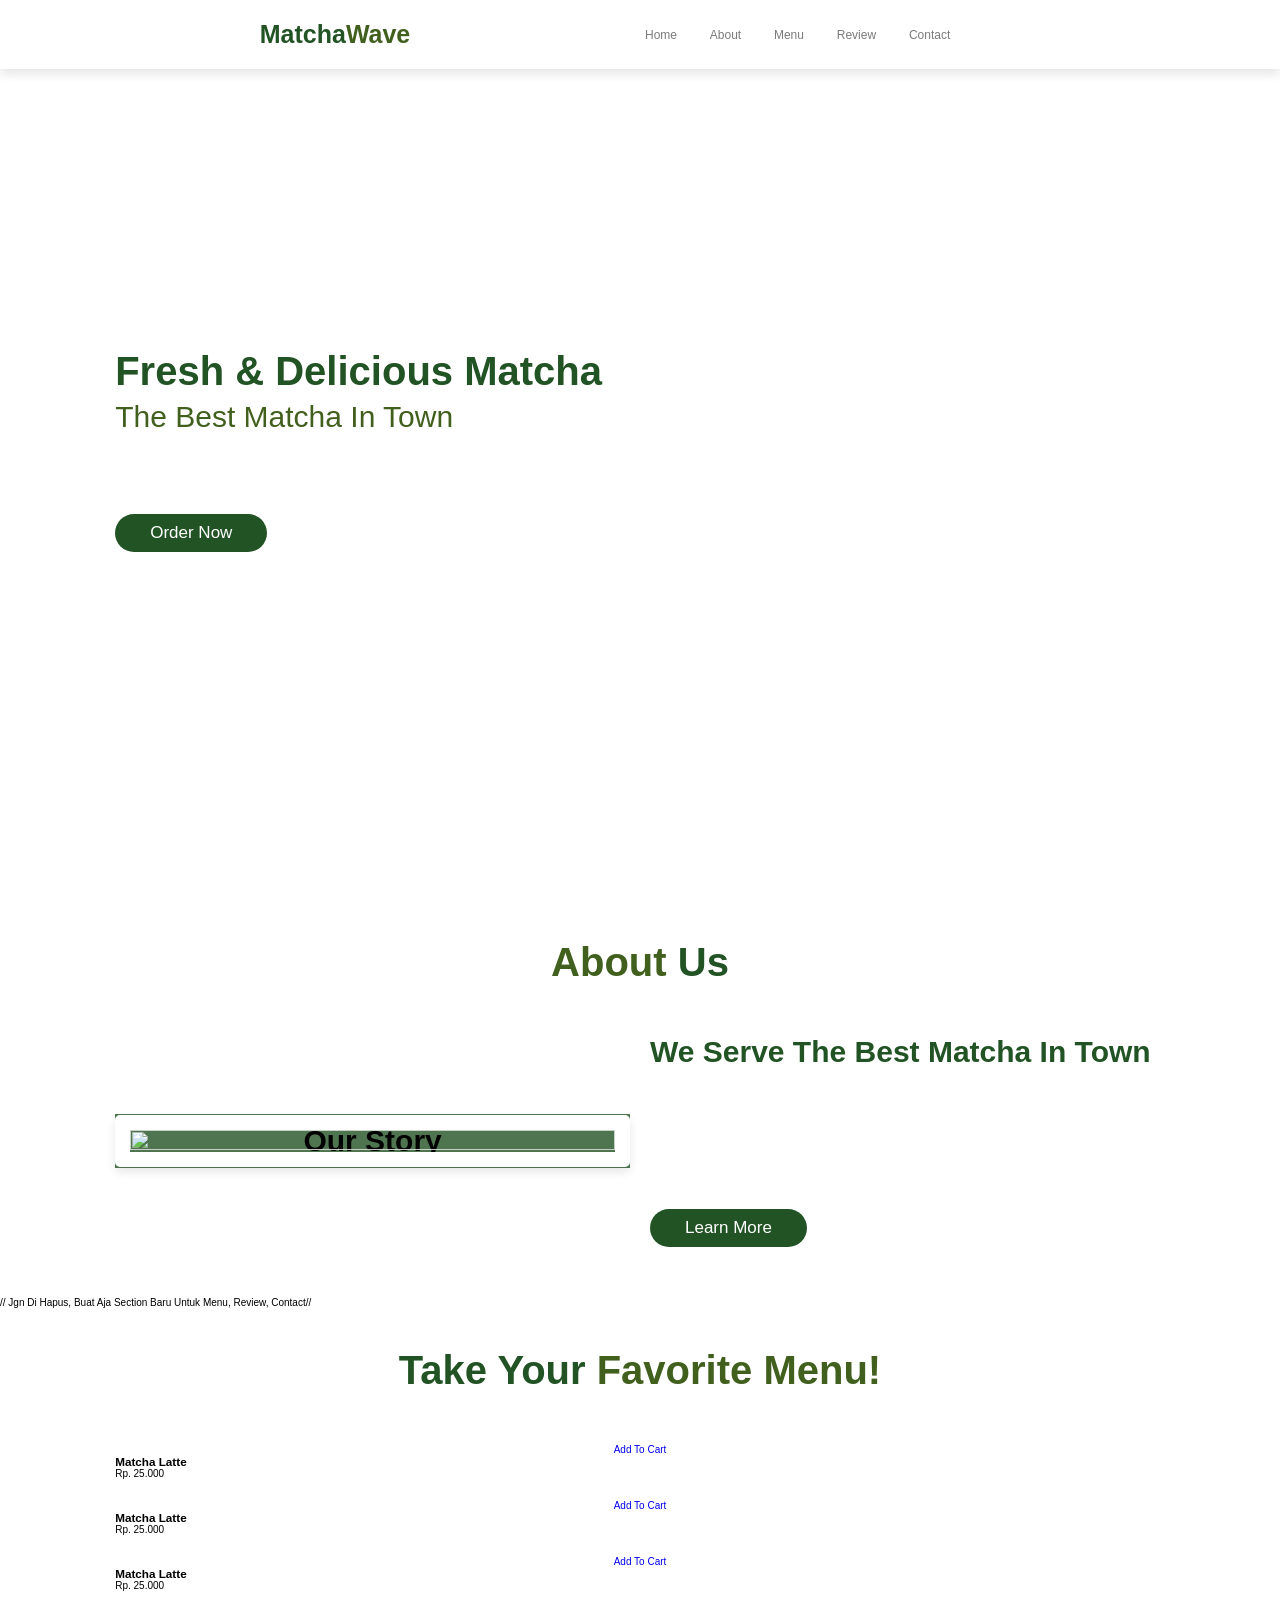
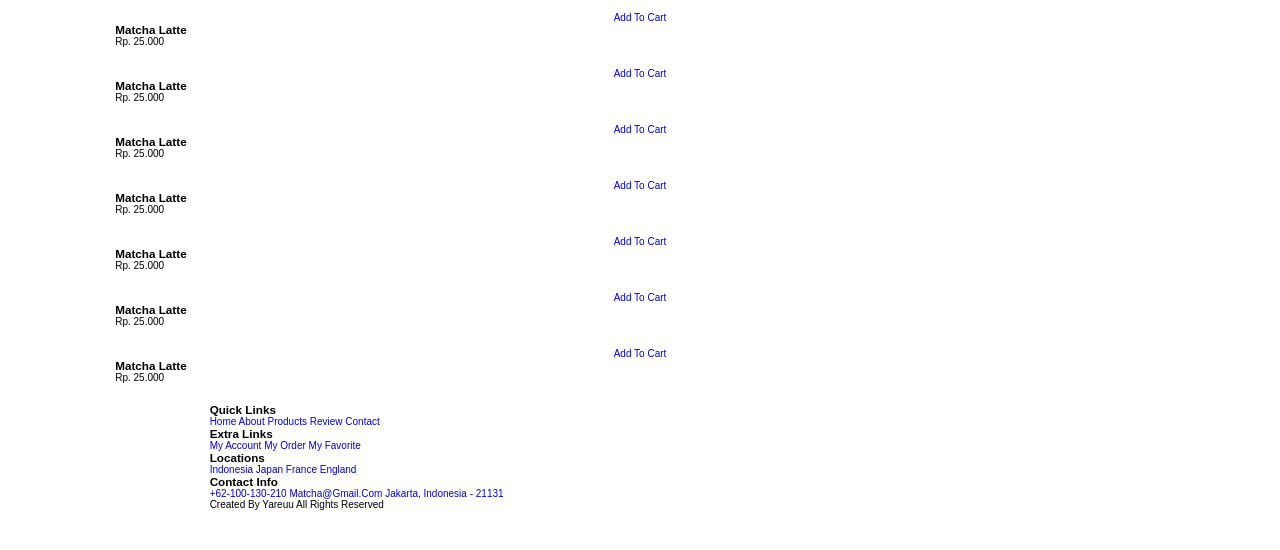
==== commit 9485c59a: "update" ====
--- a/index.html
+++ b/index.html
@@ -1,8 +1,3 @@
-<<<<<<< HEAD
-<<<<<<< HEAD
-=======
-=======
->>>>>>> 8d967c78673fb4b6c69efdbc6b7fb77f702fdbfc
 <!DOCTYPE html>
 <html lang="en">
 <head>
@@ -18,7 +13,10 @@
 </head>
 <body>
     
-
+    <a href="login.php">
+        <i class="fas fa-user user-icon"></i>
+
+    </a>
 
 <!-- header section starts -->
 
@@ -110,7 +108,7 @@
         
         <div class="box">
             <div class="image">
-                <img src="(paste link foto dari pin)" alt="">
+                <img src="https://i.pinimg.com/736x/8d/6c/85/8d6c853d1827d681cb6d1fb5607190d2.jpg" alt="">
                 <div class="icons">
                     <a href="#" class="fas fa-heart"></a>
                     <a href="#" class="cart-btn">add to cart</a>
@@ -250,44 +248,7 @@
 
 <!-- product section ends -->
 
-<<<<<<< HEAD
-
-
-<!-- contact section starts -->
-
-<section class="contact" id="contact">
-
-    <h1 class="heading">
-        <span>Contact</span> Us
-    </h1>
-
-    <div class="row">
-
-        <form action="">
-            <input type="text" placeholder="Name" class="box">
-            <input type="email" placeholder="Email" class="box">
-            <input type="number" placeholder="Number" class="box">
-            
-            <textarea 
-                class="box" 
-                placeholder="Message" 
-                cols="30" 
-                rows="10">
-            </textarea>
-
-            <input type="submit" value="Send Message" class="btn">
-        </form>
-
-        <div class="image">
-            <img src="images/contact-img.svg" alt="Contact Image">
-        </div>
-
-    </div>
-
-</section>
-
-<!-- contact section ends -->
-
+<!--footer section starts  -->
 
 <section class="footer">
 
@@ -298,6 +259,7 @@
             <a href="#">home</a>
             <a href="#">about</a>
             <a href="#">products</a>
+            <a href="#">review</a>
             <a href="#">contact</a>
         </div>
 
@@ -331,5 +293,4 @@
 
 
 </body>
-</html>
-
+</html>
--- a/style.css
+++ b/style.css
@@ -1,6 +1,6 @@
 :root{
     --primary-color: #225324;
-    --secondary-color: #5b7e30;
+    --secondary-color: #415f1d;
     --third-color: #96c261;
 }
 
@@ -53,6 +53,7 @@
     background: var(--secondary-color);
 }
 
+
 header{
     position: fixed;
     top: 0; left: 0; right: 0;
@@ -113,6 +114,7 @@
 header{
         padding: 2rem;
     }
+
 
 .home{
     display: flex;
@@ -146,6 +148,7 @@
     padding: 1rem 0;
     line-height: 1.5;
 }
+
 
 .about .row{
     display: flex;
@@ -198,9 +201,15 @@
     line-height: 1.5;
 }
 
-icons
-
-product start
+
+.icons{
+    display: flex;
+    justify-content: center;
+    gap: 1.5rem;
+    margin-top: 1rem;
+
+}
+
 .products .box-container{
     display: flex;
     gap: 1.5rem;
@@ -217,54 +226,90 @@
     text-align: center;
 }
 
-.contact .row {
-    display: flex;
-    flex-wrap: wrap-reverse;
-    gap: 1.5rem;
-    align-items: center;
-}
-
-.contact .row form {
-    flex: 1 1 40rem;
-    padding: 2rem 2.5rem;
-    box-shadow: 0 .5rem 1.5rem rgba(0, 0, 0, .1);
-    background: #fff;
-    border-radius: .5rem;
-}
-
-.contact .row form {
-    flex: 1 1 40rem;
-}
-
-.contact .row form {
-    width: 100%;
-}
-
-.contact .row form .box {
-    padding: 1rem;
-    font-size: 1.7rem;
-    color: #333;
-    text-transform: none;
-    border: .1rem solid rgba(0, 0, 0, .1);
-    border-radius: .5rem;
-    margin: .7rem 0;
-    width: 100%;
-}
-
-.contact .row form .box:focus {
-    border-color: var(--green);
-}
-
-.contact .row form textarea {
-    height: 15rem;
-    resize: none;
-}
-
-
-
-
-
-
+product end
+
+
+
+
+body{
+    margin:0;
+    padding:0;
+    font-family:Arial, sans-serif;
+
+    background:linear-gradient(
+    to right,
+    #d4fc79,
+    #96e6a1
+    );
+
+    height:100vh;
+
+    display:flex;
+    justify-content:center;
+    align-items:center;
+}
+
+.login-box{
+    background:white;
+
+    width:320px;
+
+    padding:40px;
+
+    border-radius:15px;
+
+    box-shadow:0 5px 15px rgba(0,0,0,0.2);
+
+    text-align:center;
+}
+
+.login-box h2{
+    color:#2f855a;
+    margin-bottom:25px;
+}
+
+input{
+    width:100%;
+
+    padding:12px;
+
+    margin:10px 0;
+
+    border-radius:8px;
+
+    border:1px solid #ccc;
+
+    box-sizing:border-box;
+}
+
+input:focus{
+    outline:none;
+    border-color:#38a169;
+}
+
+button{
+    width:100%;
+
+    padding:12px;
+
+    background:#38a169;
+
+    color:white;
+
+    border:none;
+
+    border-radius:8px;
+
+    font-size:16px;
+
+    cursor:pointer;
+
+    transition:0.3s;
+}
+
+button:hover{
+    background:#2f855a;
+}
 
 
 /* media queries  */
@@ -336,6 +381,28 @@
         font-size: 3rem;
     }
 
+
+
+
+
+
+
+
+
+
+
+
+
+
+
+
+
+
+
+
+
+
+
 header{
     padding: 2rem;
 }
@@ -373,63 +440,47 @@
     line-height: 1.5;
 }
 
-}
-
-/* --- FOOTER SECTION START --- */
-.footer {
-    background: #fcfcfc; /* Warna background netral */
+.footer .box-container{
+    display: flex;
+    flex-wrap: wrap;
+    gap:1.5rem;
+}
+
+.footer .box-container .box{
+    flex:1 1 25rem;
+}
+
+.footer .box-container .box h3{
+    color: #225324;
+    font-size: 2.5rem;
+    padding:1rem 0;
+}
+
+.footer .box-container .box a{
+    display: block;
+    color: #225324;
+    font-size: 1.5rem;
+    padding:1rem 0;
+}
+
+.footer .box-container .box a:hover{
+    color:var(--primary-color) 
+}
+
+.footer .box-container .box img{
+    margin-top: 1rem;
+}
+
+.footer .credit{
+    text-align: center;
+    padding:1.5rem;
+    margin-top: 1.5rem;
+    padding-top: 2.5rem;
+    font-size: 2rem;
+    color:#225324;
     border-top: .1rem solid rgba(0,0,0,.1);
-    padding: 3rem 9%; /* Memberi ruang di sisi kiri & kanan */
-}
-
-.footer .box-container {
-    display: grid;
-    /* Ubah dari 23rem ke 18rem agar kolom lebih ramping */
-    grid-template-columns: repeat(auto-fit, minmax(18rem, 1fr)); 
-    gap: 1.5rem; /* Jarak antar box diperkecil */
-}
-
-.footer .box-container .box h3 {
-    color: var(--primary-color);
-    font-size: 2.2rem;
-    padding: 1.5rem 0;
-    font-weight: bold;
-}
-
-.footer .box-container .box a {
-    display: block;
-    color: #555;
-    font-size: 1.5rem;
-    padding: 1rem 0;
-    transition: all .3s ease;
-}
-
-/* Efek saat link di-hover */
-.footer .box-container .box a:hover {
-    color: var(--secondary-color);
-    padding-left: 1rem; /* Efek geser kecil */
-    text-decoration: underline;
-}
-
-.footer .credit {
-    text-align: center;
-    padding: 2.5rem 1rem;
-    margin-top: 3rem;
-    font-size: 1.8rem;
-    color: var(--primary-color);
-    border-top: .1rem solid rgba(0,0,0,.1);
-}
-
-.footer .credit span {
-    color: var(--secondary-color);
-    font-weight: bold;
-}
-
-/* Responsif untuk layar Tablet/HP agar tidak sempit */
-@media (max-width: 768px) {
-    .footer .box-container {
-        /* Otomatis menyesuaikan kolom jika layar mengecil */
-        grid-template-columns: repeat(auto-fit, minmax(20rem, 1fr));
-    }
-}
-/* --- FOOTER SECTION END --- */+}
+.footer .credit span{
+    color: #5b7e30;
+}
+}
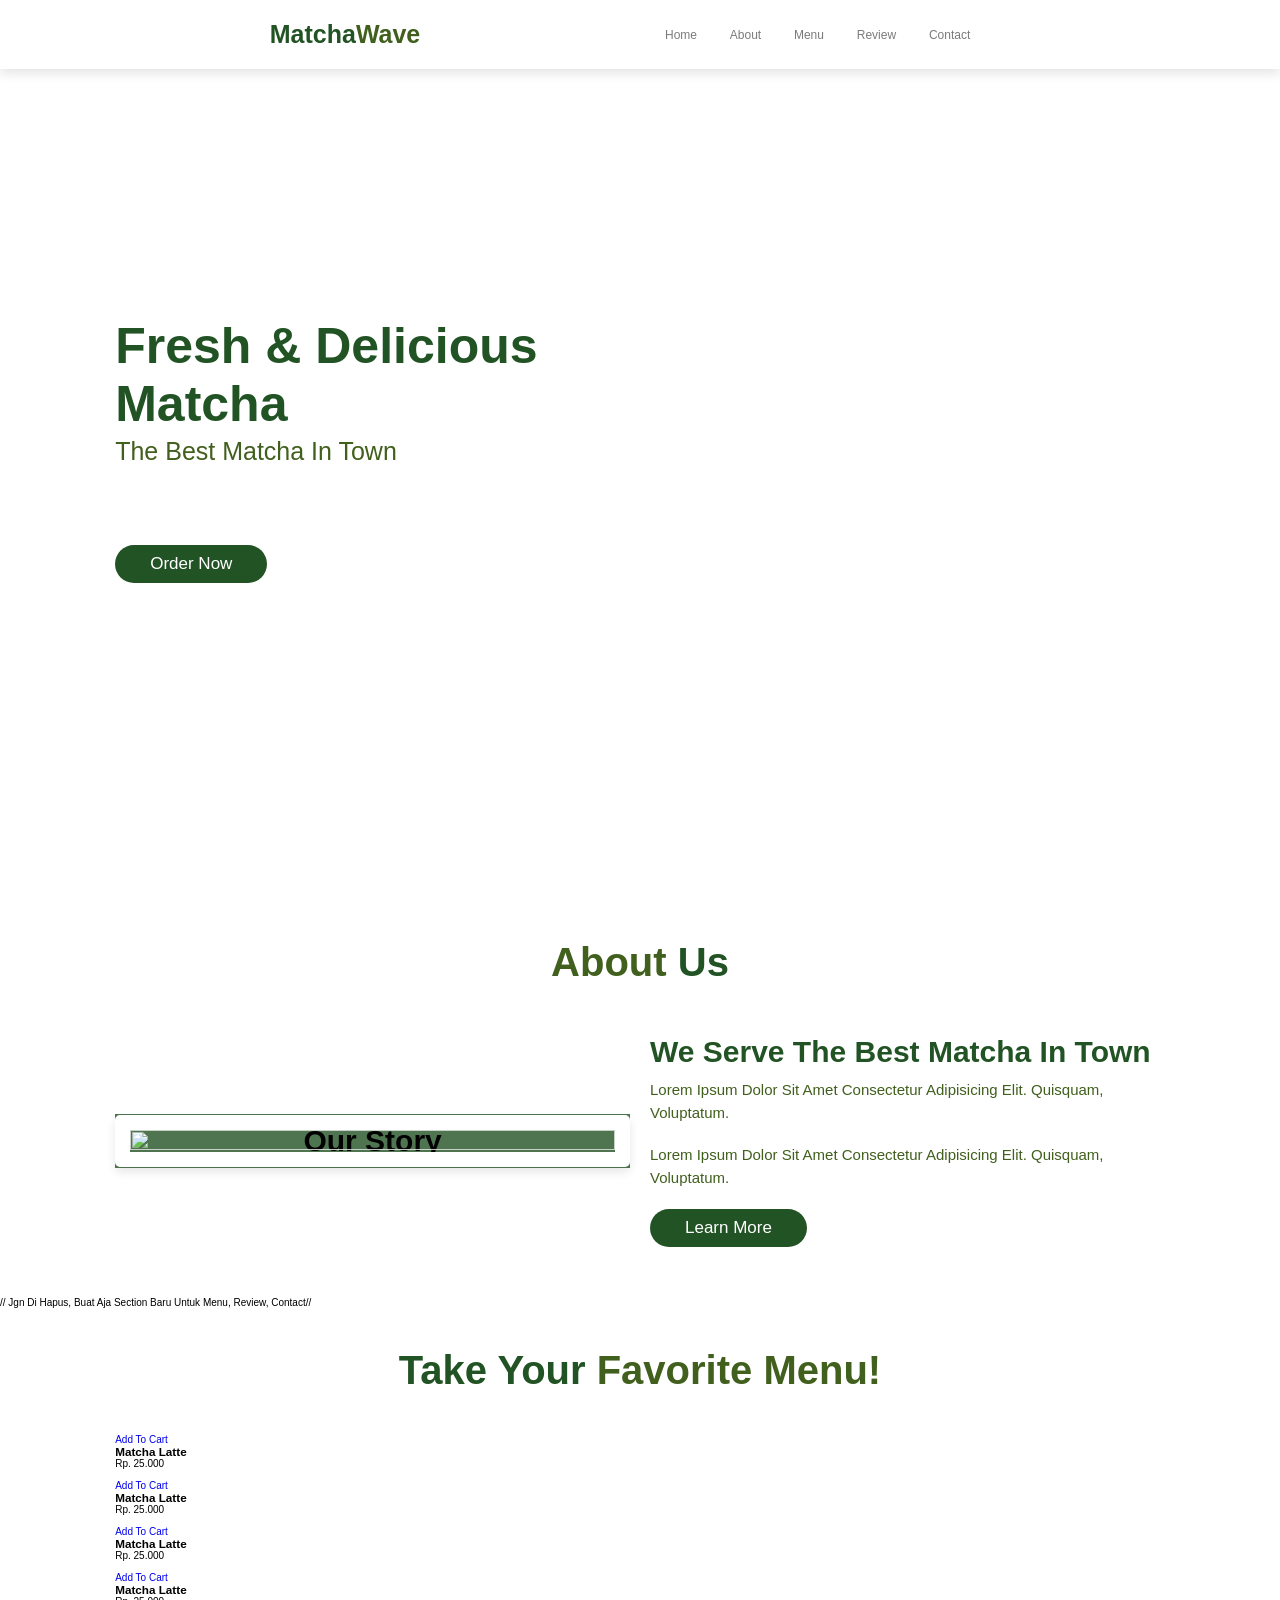
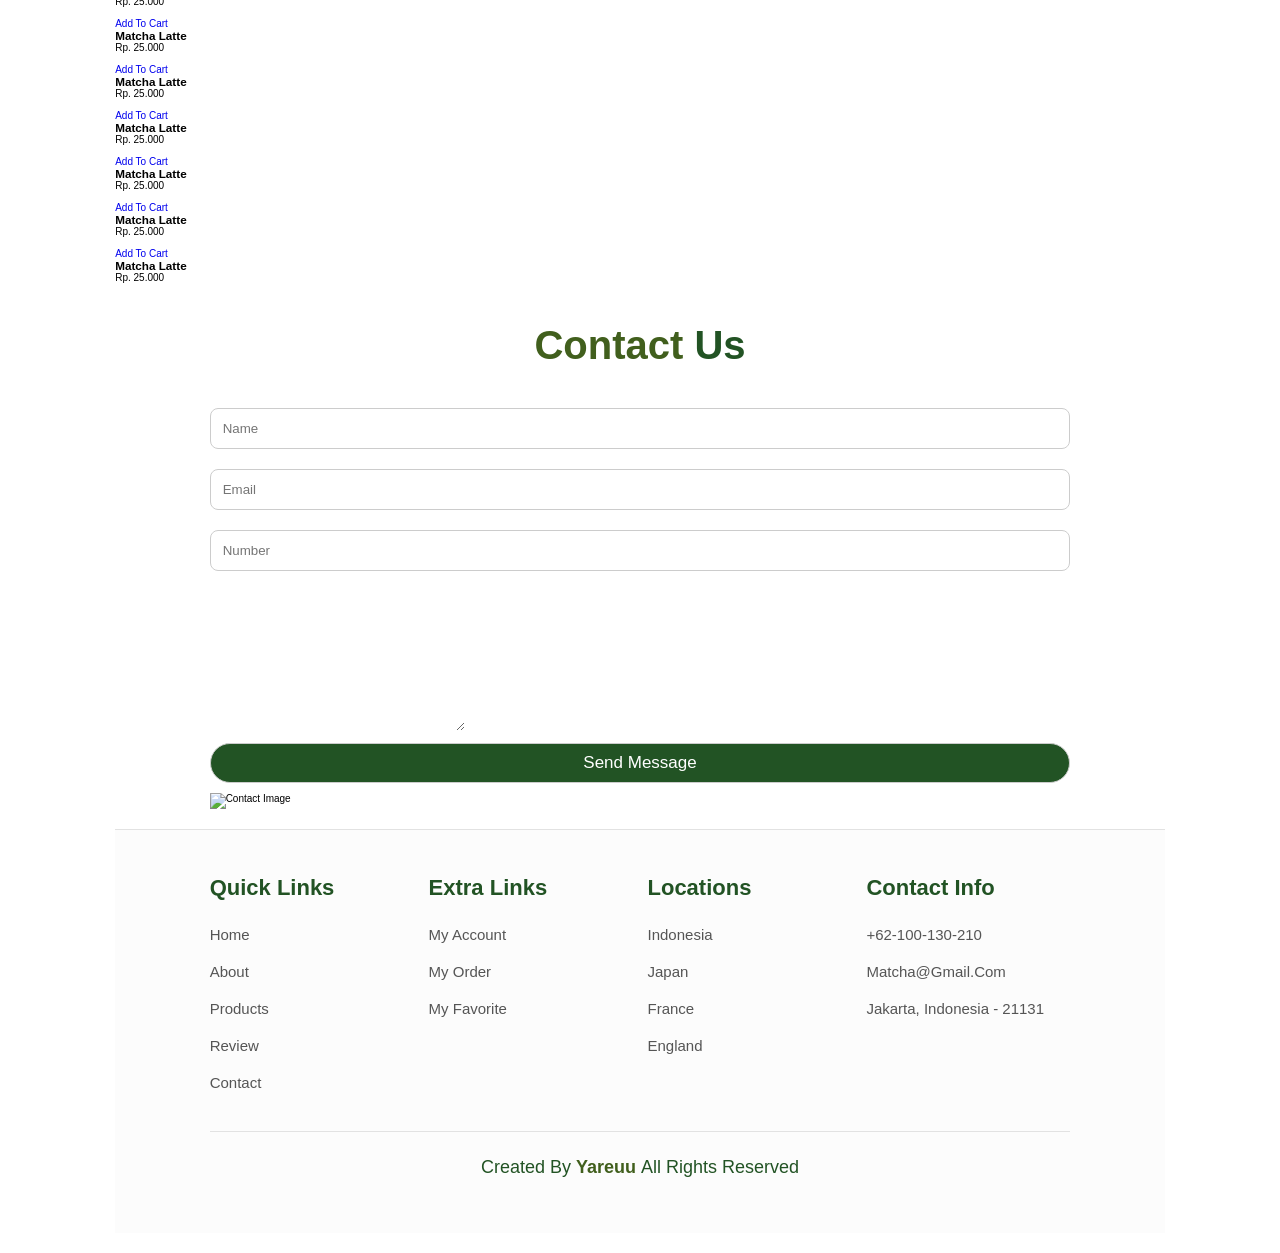
==== commit 66163ec8: "index, css, php login" ====
--- a/index.html
+++ b/index.html
@@ -248,6 +248,43 @@
 
 <!-- product section ends -->
 
+
+<!-- contact section starts -->
+
+<section class="contact" id="contact">
+
+    <h1 class="heading">
+        <span>Contact</span> Us
+    </h1>
+
+    <div class="row">
+
+        <form action="">
+            <input type="text" placeholder="Name" class="box">
+            <input type="email" placeholder="Email" class="box">
+            <input type="number" placeholder="Number" class="box">
+            
+            <textarea 
+                class="box" 
+                placeholder="Message" 
+                cols="30" 
+                rows="10">
+            </textarea>
+
+            <input type="submit" value="Send Message" class="btn">
+        </form>
+
+        <div class="image">
+            <img src="images/contact-img.svg" alt="Contact Image">
+        </div>
+
+    </div>
+
+</section>
+
+<!-- contact section ends -->
+
+
 <!--footer section starts  -->
 
 <section class="footer">
--- a/style.css
+++ b/style.css
@@ -195,20 +195,48 @@
 
 .about .row .content p{
     font-size: 1.5rem;
-    color: #ffffff;
+    color: var(--secondary-color);
     padding: 1rem 0;
     padding-top: 1rem;
     line-height: 1.5;
 }
 
 
-.icons{
-    display: flex;
-    justify-content: center;
+.icons-container{
+    background: #ffffff;
+    display: flex;
+    flex-wrap: wrap;
     gap: 1.5rem;
-    margin-top: 1rem;
-
-}
+    padding-top: 5rem;
+    padding-bottom: 5rem;
+}
+
+.icons-container .icons{
+    background: #fff;
+    border: 1rem solid rgba(0,0,0,.1);
+    padding: 2rem;
+    display: flex;
+    align-items: center;
+    flex: 1 1 25rem;
+}
+
+.icons-container .icons img{
+    height: 5rem;
+    margin-right: 2rem;
+}
+
+.icons-container .icons h3{
+    color: var(--primary-color);
+    padding-bottom: 5rem;
+    font-size: 1,5rem;
+}
+
+.icons-container .icons span{
+    color: var(--secondary-color);
+    padding-bottom: 5rem;
+    font-size: 1.5rem;
+}
+
 
 .products .box-container{
     display: flex;
@@ -226,28 +254,7 @@
     text-align: center;
 }
 
-product end
-
-
-
-
-body{
-    margin:0;
-    padding:0;
-    font-family:Arial, sans-serif;
-
-    background:linear-gradient(
-    to right,
-    #d4fc79,
-    #96e6a1
-    );
-
-    height:100vh;
-
-    display:flex;
-    justify-content:center;
-    align-items:center;
-}
+
 
 .login-box{
     background:white;
@@ -358,6 +365,8 @@
         display: block;
     }
 
+}
+
     .home .content h3{
         font-size: 5rem;
     }
@@ -366,10 +375,43 @@
         font-size: 2.5rem;
     }
 
-    header #toggler:checked ~ .navbar{
+.icons-container .icons h3{
+    font-size: 2rem;
+}
+
+.icons-container .icons span{
+    font-size: 1.7rem;
+}
+
+
+.products .box-container .box{
+    display: flex;
+    flex-wrap: wrap;
+    gap: 1.5em;
+}
+
+.products .box-container .box{
+    flex: 1 1 30rem;
+    box-shadow: 0.5rem 1.5rem rgb(0, 0, 0);
+    border-radius: .5rem;
+    border: .1rem solid rgba(0,0,0,.1);
+    position: relative;
+}
+
+.products .box-container .box .content{
+    position: absolute;
+    bottom: 1.5rem;
+    left: 50%;
+    transform: translateX(-50%);
+    background: rgba(255,255,255,.9);
+    padding: 1rem;
+    width: 90%;
+    border-radius: .5rem;
+}
+
+  header #toggler:checked ~ .navbar{
         max-height: 40rem;
     }
-}
 
 @media (max-width:450px){
 
@@ -380,29 +422,7 @@
     .heading{
         font-size: 3rem;
     }
-
-
-
-
-
-
-
-
-
-
-
-
-
-
-
-
-
-
-
-
-
-
-
+    l
 header{
     padding: 2rem;
 }
@@ -439,48 +459,62 @@
     padding: 1rem 0;
     line-height: 1.5;
 }
-
-.footer .box-container{
-    display: flex;
-    flex-wrap: wrap;
-    gap:1.5rem;
-}
-
-.footer .box-container .box{
-    flex:1 1 25rem;
-}
-
-.footer .box-container .box h3{
-    color: #225324;
-    font-size: 2.5rem;
-    padding:1rem 0;
-}
-
-.footer .box-container .box a{
+}
+
+/* --- FOOTER SECTION START --- */
+.footer {
+    background: #fcfcfc; /* Warna background netral */
+    border-top: .1rem solid rgba(0,0,0,.1);
+    padding: 3rem 9%; /* Memberi ruang di sisi kiri & kanan */
+}
+
+.footer .box-container {
+    display: grid;
+    /* Ubah dari 23rem ke 18rem agar kolom lebih ramping */
+    grid-template-columns: repeat(auto-fit, minmax(18rem, 1fr)); 
+    gap: 1.5rem; /* Jarak antar box diperkecil */
+}
+
+.footer .box-container .box h3 {
+    color: var(--primary-color);
+    font-size: 2.2rem;
+    padding: 1.5rem 0;
+    font-weight: bold;
+}
+
+.footer .box-container .box a {
     display: block;
-    color: #225324;
+    color: #555;
     font-size: 1.5rem;
-    padding:1rem 0;
-}
-
-.footer .box-container .box a:hover{
-    color:var(--primary-color) 
-}
-
-.footer .box-container .box img{
-    margin-top: 1rem;
-}
-
-.footer .credit{
+    padding: 1rem 0;
+    transition: all .3s ease;
+}
+
+/* Efek saat link di-hover */
+.footer .box-container .box a:hover {
+    color: var(--secondary-color);
+    padding-left: 1rem; /* Efek geser kecil */
+    text-decoration: underline;
+}
+
+.footer .credit {
     text-align: center;
-    padding:1.5rem;
-    margin-top: 1.5rem;
-    padding-top: 2.5rem;
-    font-size: 2rem;
-    color:#225324;
+    padding: 2.5rem 1rem;
+    margin-top: 3rem;
+    font-size: 1.8rem;
+    color: var(--primary-color);
     border-top: .1rem solid rgba(0,0,0,.1);
 }
-.footer .credit span{
-    color: #5b7e30;
-}
+
+.footer .credit span {
+    color: var(--secondary-color);
+    font-weight: bold;
+}
+
+/* Responsif untuk layar Tablet/HP agar tidak sempit */
+@media (max-width: 768px) {
+    .footer .box-container {
+        /* Otomatis menyesuaikan kolom jika layar mengecil */
+        grid-template-columns: repeat(auto-fit, minmax(20rem, 1fr));
+    }
 }
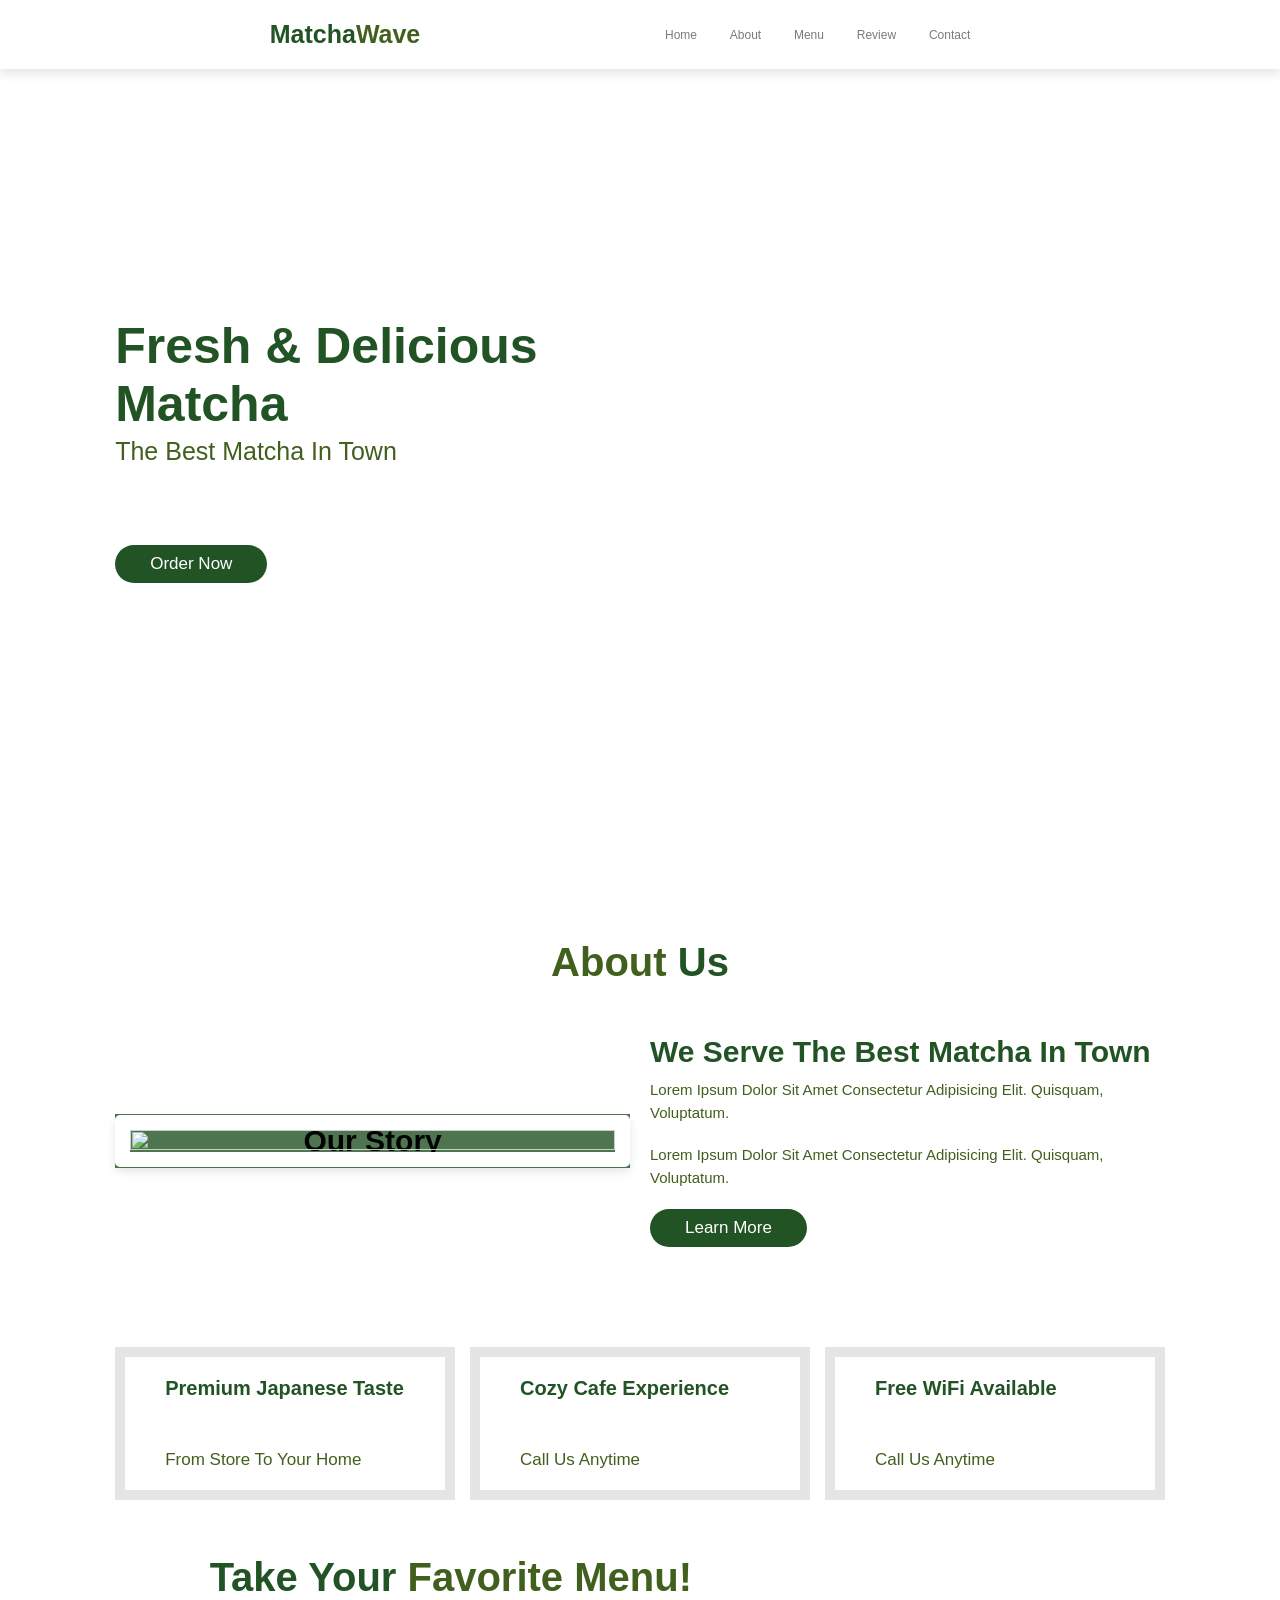
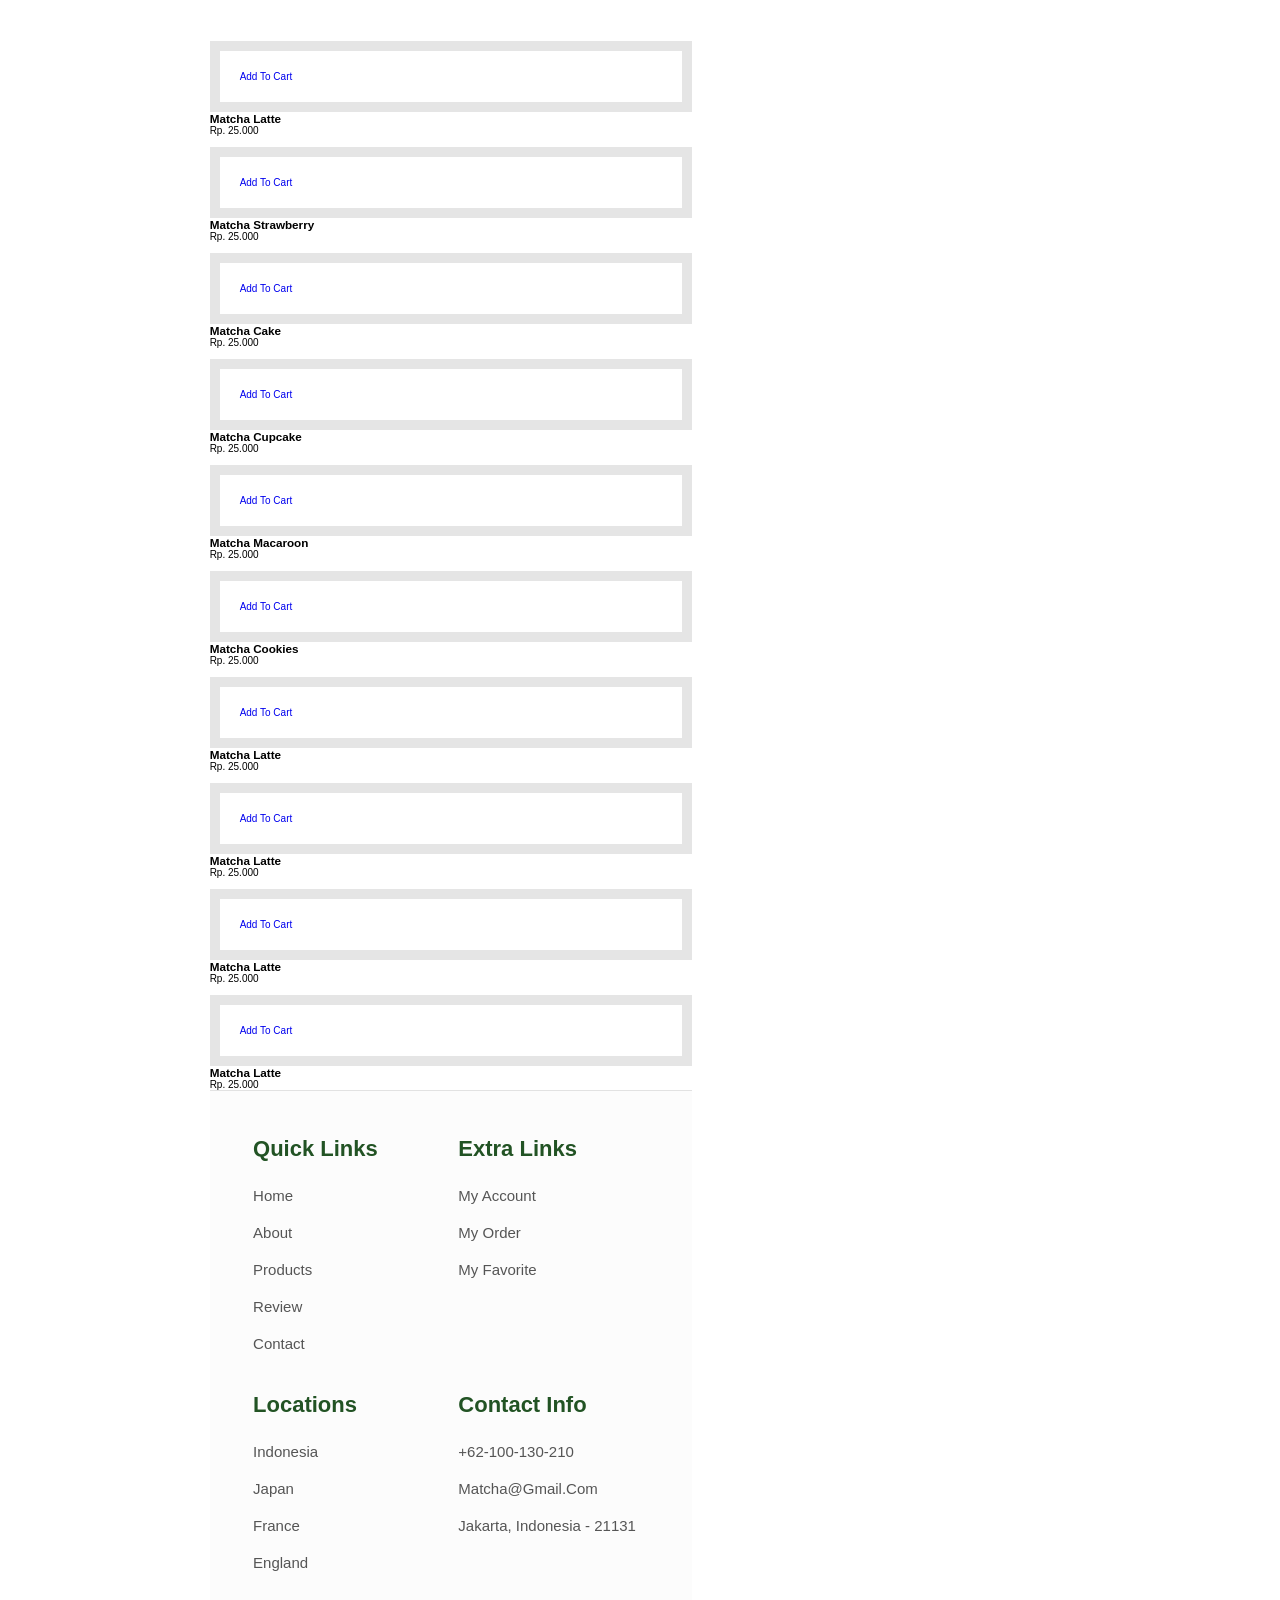
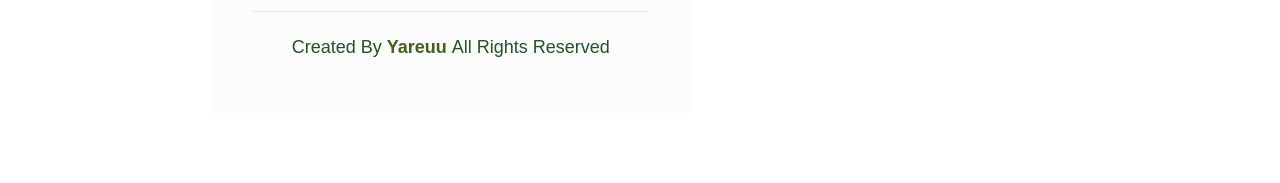
==== commit de12541a: "update" ====
--- a/index.html
+++ b/index.html
@@ -10,13 +10,10 @@
 
     <link rel="stylesheet" href="style.css">
 
+    
+
 </head>
 <body>
-    
-    <a href="login.php">
-        <i class="fas fa-user user-icon"></i>
-
-    </a>
 
 <!-- header section starts -->
 
@@ -39,7 +36,7 @@
     <div class="icons">
         <a href="#" class="fas fa-heart"></a>
         <a href="#" class="fas fa-shopping-cart"></a>
-        <a href="#" class="fas fa-user"></a>
+        <a href="login.html" class="fas fa-user"></a>
     </div>
 
 </header>
@@ -92,9 +89,34 @@
 <!-- about section ends --> 
 
 
-
 <!-- icons section starts -->
-// jgn di hapus, buat aja section baru untuk menu, review, contact//
+
+<section class="icons-container">
+
+    <div class="icons">
+        <img src="https://i.pinimg.com/736x/e8/9a/9d/e89a9d739deb4bffedb5c397ec3186ee.jpg" alt="">
+        <div class="info">
+            <h3>Premium Japanese Taste</h3>
+            <span>from store to your home</span>
+        </div>
+    </div>
+
+    <div class="icons">
+        <img src="https://i.pinimg.com/736x/19/0c/59/190c596b7be8ba4be9ff565da6093871.jpg" alt="">
+        <div class="info">
+            <h3>Cozy Cafe Experience</h3>
+            <span>call us anytime</span>
+        </div>
+    </div>
+
+     <div class="icons">
+        <img src="https://i.pinimg.com/736x/6a/c3/7c/6ac37cf854fd77a2a92906161d704f62.jpg" alt="">
+        <div class="info">
+            <h3>Free WiFi Available</h3>
+            <span>call us anytime</span>
+        </div>
+    </div>
+
 <!-- icons section ends -->
 
 
@@ -122,6 +144,75 @@
 
         <div class="box">
             <div class="image">
+                <img src="https://i.pinimg.com/736x/e7/e2/b6/e7e2b63e9066f63dd29825be9142e49a.jpg" alt="">
+                <div class="icons">
+                    <a href="#" class="fas fa-heart"></a>
+                    <a href="#" class="cart-btn">add to cart</a>
+                    <a href="#" class="fas fa-share"></a>
+                </div>
+        </div>
+        <div class="content">
+            <h3>Matcha Strawberry</h3>
+            <div class="price">Rp. 25.000</div>
+        </div>
+
+        <div class="box">
+            <div class="image">
+                <img src="https://i.pinimg.com/736x/5d/b0/70/5db070a5887014c0a662f726c5a72854.jpg" alt="">
+                <div class="icons">
+                    <a href="#" class="fas fa-heart"></a>
+                    <a href="#" class="cart-btn">add to cart</a>
+                    <a href="#" class="fas fa-share"></a>
+                </div>
+        </div>
+        <div class="content">
+            <h3>Matcha Cake</h3>
+            <div class="price">Rp. 25.000</div>
+        </div>
+
+        <div class="box">
+            <div class="image">
+                <img src="https://i.pinimg.com/736x/7a/b4/05/7ab405c1ffdcfed11a5e1f15cac06bca.jpg" alt="">
+                <div class="icons">
+                    <a href="#" class="fas fa-heart"></a>
+                    <a href="#" class="cart-btn">add to cart</a>
+                    <a href="#" class="fas fa-share"></a>
+                </div>
+        </div>
+        <div class="content">
+            <h3>Matcha Cupcake</h3>
+            <div class="price">Rp. 25.000</div>
+        </div>
+
+        <div class="box">
+            <div class="image">
+                <img src="https://i.pinimg.com/1200x/3f/63/ce/3f63ce83ff604ed2dd53dc6594b518de.jpg" alt="">
+                <div class="icons">
+                    <a href="#" class="fas fa-heart"></a>
+                    <a href="#" class="cart-btn">add to cart</a>
+                    <a href="#" class="fas fa-share"></a>
+                </div>
+        </div>
+        <div class="content">
+            <h3>Matcha Macaroon</h3>
+            <div class="price">Rp. 25.000</div>
+        </div>
+
+        <div class="box">
+            <div class="image">
+                <img src="https://i.pinimg.com/1200x/38/4e/1a/384e1a95ddd4750dbe1abec2c0f9b3e9.jpg" alt="">
+                <div class="icons">
+                    <a href="#" class="fas fa-heart"></a>
+                    <a href="#" class="cart-btn">add to cart</a>
+                    <a href="#" class="fas fa-share"></a>
+                </div>
+        </div>
+        <div class="content">
+            <h3>Matcha Cookies</h3>
+            <div class="price">Rp. 25.000</div>
+        </div>
+        <div class="box">
+            <div class="image">
                 <img src="(paste link foto dari pin)" alt="">
                 <div class="icons">
                     <a href="#" class="fas fa-heart"></a>
@@ -175,112 +266,12 @@
             <h3>Matcha Latte</h3>
             <div class="price">Rp. 25.000</div>
         </div>
-
-        <div class="box">
-            <div class="image">
-                <img src="(paste link foto dari pin)" alt="">
-                <div class="icons">
-                    <a href="#" class="fas fa-heart"></a>
-                    <a href="#" class="cart-btn">add to cart</a>
-                    <a href="#" class="fas fa-share"></a>
-                </div>
-        </div>
-        <div class="content">
-            <h3>Matcha Latte</h3>
-            <div class="price">Rp. 25.000</div>
-        </div>
-        <div class="box">
-            <div class="image">
-                <img src="(paste link foto dari pin)" alt="">
-                <div class="icons">
-                    <a href="#" class="fas fa-heart"></a>
-                    <a href="#" class="cart-btn">add to cart</a>
-                    <a href="#" class="fas fa-share"></a>
-                </div>
-        </div>
-        <div class="content">
-            <h3>Matcha Latte</h3>
-            <div class="price">Rp. 25.000</div>
-        </div>
-
-        <div class="box">
-            <div class="image">
-                <img src="(paste link foto dari pin)" alt="">
-                <div class="icons">
-                    <a href="#" class="fas fa-heart"></a>
-                    <a href="#" class="cart-btn">add to cart</a>
-                    <a href="#" class="fas fa-share"></a>
-                </div>
-        </div>
-        <div class="content">
-            <h3>Matcha Latte</h3>
-            <div class="price">Rp. 25.000</div>
-        </div>
-
-        <div class="box">
-            <div class="image">
-                <img src="(paste link foto dari pin)" alt="">
-                <div class="icons">
-                    <a href="#" class="fas fa-heart"></a>
-                    <a href="#" class="cart-btn">add to cart</a>
-                    <a href="#" class="fas fa-share"></a>
-                </div>
-        </div>
-        <div class="content">
-            <h3>Matcha Latte</h3>
-            <div class="price">Rp. 25.000</div>
-        </div>
-
-        <div class="box">
-            <div class="image">
-                <img src="(paste link foto dari pin)" alt="">
-                <div class="icons">
-                    <a href="#" class="fas fa-heart"></a>
-                    <a href="#" class="cart-btn">add to cart</a>
-                    <a href="#" class="fas fa-share"></a>
-                </div>
-        </div>
-        <div class="content">
-            <h3>Matcha Latte</h3>
-            <div class="price">Rp. 25.000</div>
-        </div>
     </div>
 
 <!-- product section ends -->
 
 
 <!-- contact section starts -->
-
-<section class="contact" id="contact">
-
-    <h1 class="heading">
-        <span>Contact</span> Us
-    </h1>
-
-    <div class="row">
-
-        <form action="">
-            <input type="text" placeholder="Name" class="box">
-            <input type="email" placeholder="Email" class="box">
-            <input type="number" placeholder="Number" class="box">
-            
-            <textarea 
-                class="box" 
-                placeholder="Message" 
-                cols="30" 
-                rows="10">
-            </textarea>
-
-            <input type="submit" value="Send Message" class="btn">
-        </form>
-
-        <div class="image">
-            <img src="images/contact-img.svg" alt="Contact Image">
-        </div>
-
-    </div>
-
-</section>
 
 <!-- contact section ends -->
 
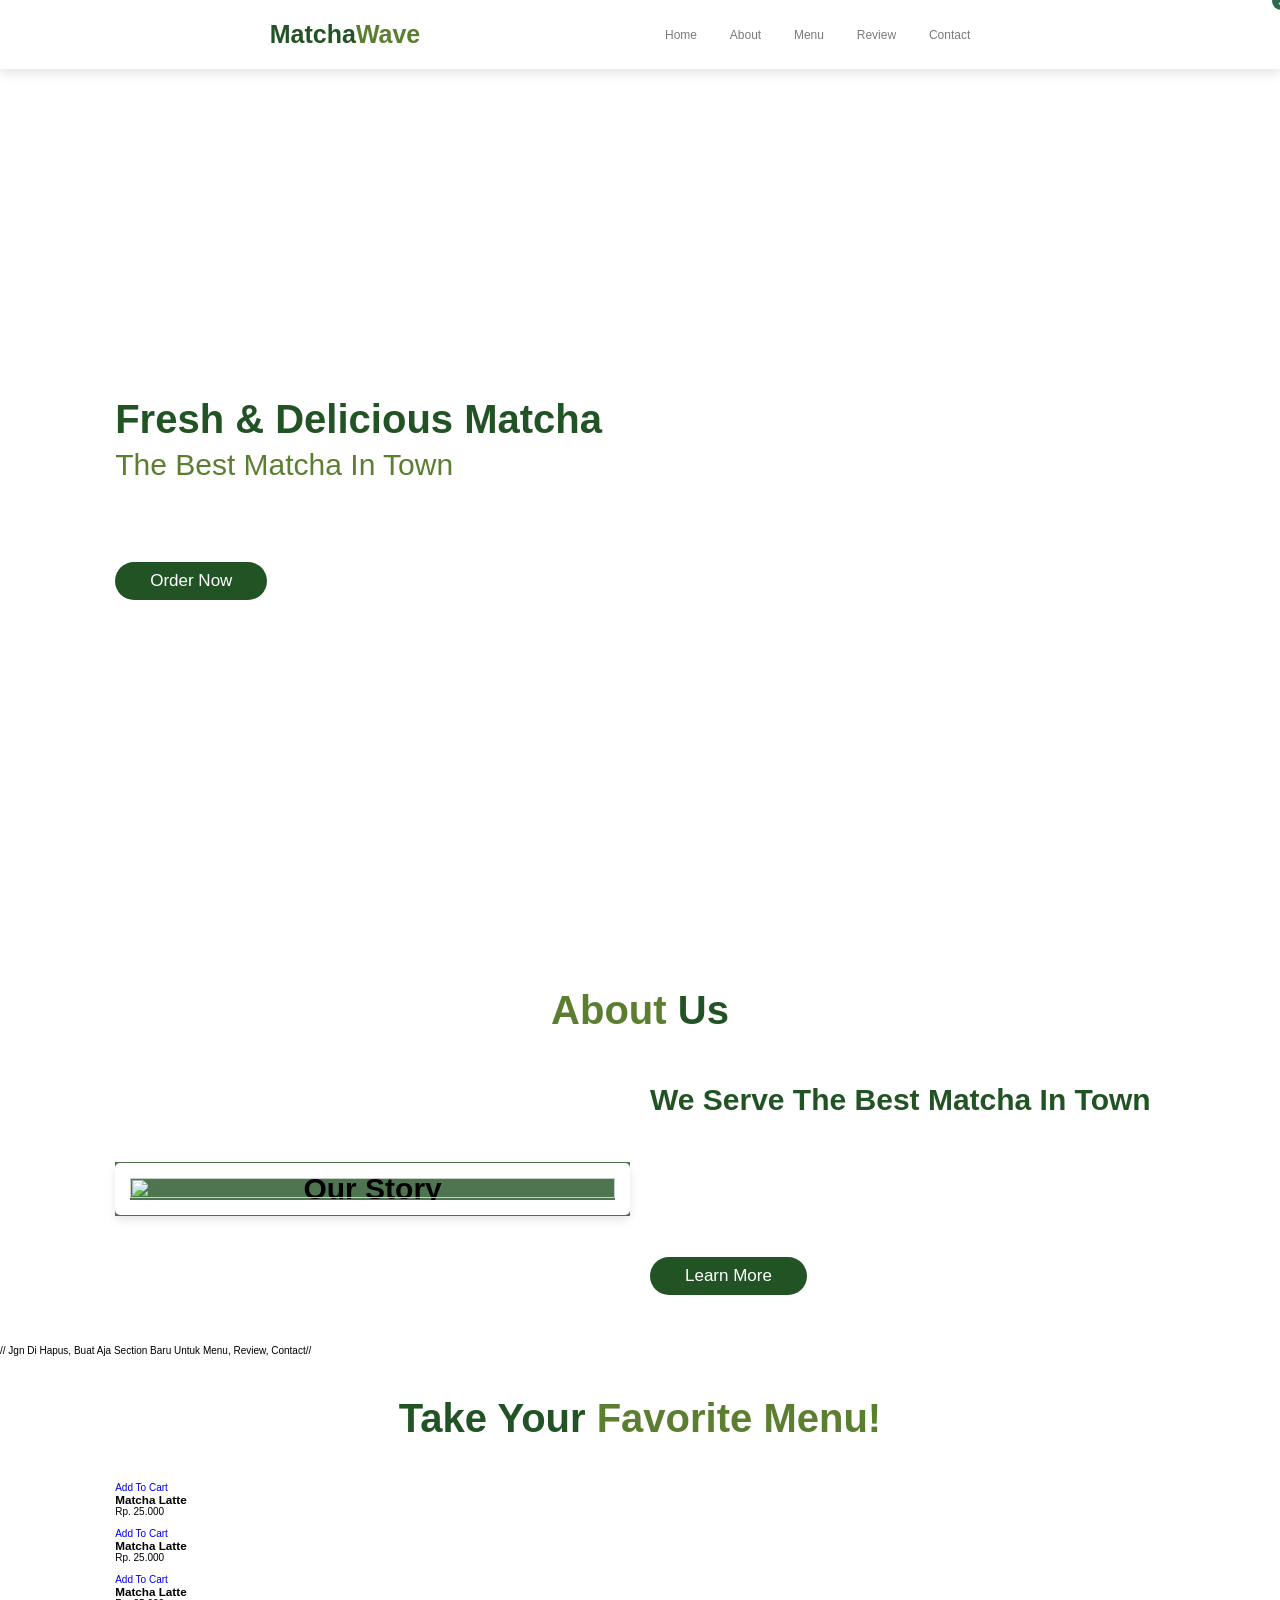
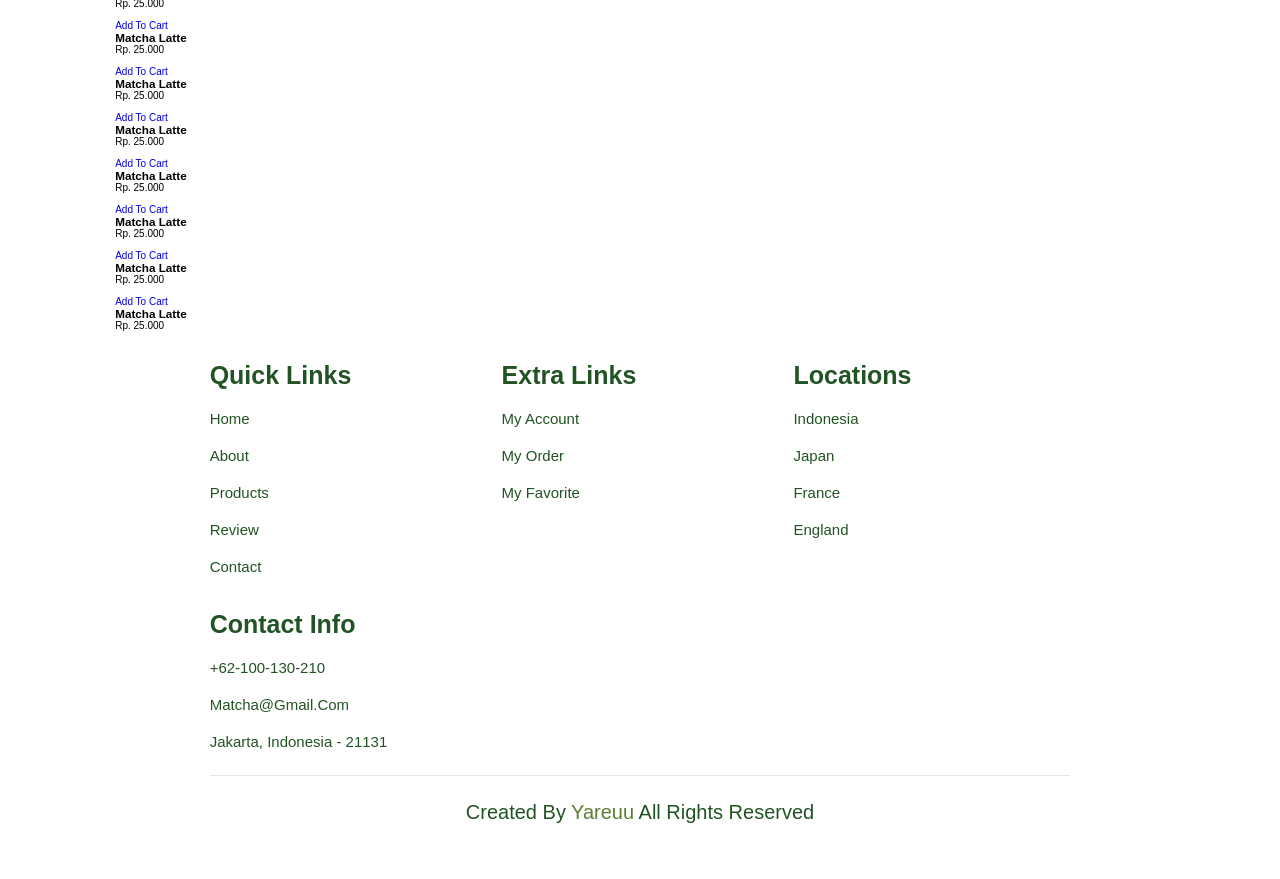
==== commit 438de8c8: "cart" ====
--- a/index.html
+++ b/index.html
@@ -10,10 +10,34 @@
 
     <link rel="stylesheet" href="style.css">
 
+</head>
+<script>
+
+const cartBtn = document.getElementById('cart-btn');
+const cartSidebar = document.getElementById('cart-sidebar');
+
+cartBtn.onclick = (e) => {
+
+    e.preventDefault();
+
+    cartSidebar.classList.toggle('active');
+
+};
+
+</script>
+<div id="cart-sidebar">
+
+    <h2>Your Cart</h2>
+
+    <div class="cart-item">
+        <p>Matcha Latte</p>
+        <span>Rp 25.000</span>
+    </div>
+
+</div>
+<body>
     
 
-</head>
-<body>
 
 <!-- header section starts -->
 
@@ -35,11 +59,48 @@
 
     <div class="icons">
         <a href="#" class="fas fa-heart"></a>
-        <a href="#" class="fas fa-shopping-cart"></a>
-        <a href="login.html" class="fas fa-user"></a>
+        <a href="cart.html" id="cart-btn" class="fas fa-shopping-cart"></a>
+    <span class="cart-count">3</span>
+</a>
+        <a href="#" class="fas fa-user"></a>
     </div>
 
 </header>
+<!-- CART SIDEBAR START -->
+
+<div class="cart-sidebar" id="cart-sidebar">
+
+    <h2>Your Cart</h2>
+
+    <div class="cart-item">
+        <img src="https://i.pinimg.com/736x/60/a5/61/60a561a10f3d775c1383394ec94bda64.jpg">
+
+        <div>
+            <h3>Matcha Latte</h3>
+            <p>Rp 25.000</p>
+        </div>
+    </div>
+
+    <div class="cart-item">
+        <img src="https://i.pinimg.com/736x/60/a5/61/60a561a10f3d775c1383394ec94bda64.jpg">
+
+        <div>
+            <h3>Matcha Ice Cream</h3>
+            <p>Rp 30.000</p>
+        </div>
+    </div>
+
+    <div class="total">
+        Total: Rp 55.000
+    </div>
+
+    <button class="checkout-btn">
+        Checkout
+    </button>
+
+</div>
+
+<!-- CART SIDEBAR END -->
 
 <!-- header section ends -->
 
@@ -89,34 +150,9 @@
 <!-- about section ends --> 
 
 
+
 <!-- icons section starts -->
-
-<section class="icons-container">
-
-    <div class="icons">
-        <img src="https://i.pinimg.com/736x/e8/9a/9d/e89a9d739deb4bffedb5c397ec3186ee.jpg" alt="">
-        <div class="info">
-            <h3>Premium Japanese Taste</h3>
-            <span>from store to your home</span>
-        </div>
-    </div>
-
-    <div class="icons">
-        <img src="https://i.pinimg.com/736x/19/0c/59/190c596b7be8ba4be9ff565da6093871.jpg" alt="">
-        <div class="info">
-            <h3>Cozy Cafe Experience</h3>
-            <span>call us anytime</span>
-        </div>
-    </div>
-
-     <div class="icons">
-        <img src="https://i.pinimg.com/736x/6a/c3/7c/6ac37cf854fd77a2a92906161d704f62.jpg" alt="">
-        <div class="info">
-            <h3>Free WiFi Available</h3>
-            <span>call us anytime</span>
-        </div>
-    </div>
-
+// jgn di hapus, buat aja section baru untuk menu, review, contact//
 <!-- icons section ends -->
 
 
@@ -130,85 +166,85 @@
         
         <div class="box">
             <div class="image">
-                <img src="https://i.pinimg.com/736x/8d/6c/85/8d6c853d1827d681cb6d1fb5607190d2.jpg" alt="">
-                <div class="icons">
-                    <a href="#" class="fas fa-heart"></a>
-                    <a href="#" class="cart-btn">add to cart</a>
-                    <a href="#" class="fas fa-share"></a>
-                </div>
-        </div>
-        <div class="content">
-            <h3>Matcha Latte</h3>
-            <div class="price">Rp. 25.000</div>
-        </div>
-
-        <div class="box">
-            <div class="image">
-                <img src="https://i.pinimg.com/736x/e7/e2/b6/e7e2b63e9066f63dd29825be9142e49a.jpg" alt="">
-                <div class="icons">
-                    <a href="#" class="fas fa-heart"></a>
-                    <a href="#" class="cart-btn">add to cart</a>
-                    <a href="#" class="fas fa-share"></a>
-                </div>
-        </div>
-        <div class="content">
-            <h3>Matcha Strawberry</h3>
-            <div class="price">Rp. 25.000</div>
-        </div>
-
-        <div class="box">
-            <div class="image">
-                <img src="https://i.pinimg.com/736x/5d/b0/70/5db070a5887014c0a662f726c5a72854.jpg" alt="">
-                <div class="icons">
-                    <a href="#" class="fas fa-heart"></a>
-                    <a href="#" class="cart-btn">add to cart</a>
-                    <a href="#" class="fas fa-share"></a>
-                </div>
-        </div>
-        <div class="content">
-            <h3>Matcha Cake</h3>
-            <div class="price">Rp. 25.000</div>
-        </div>
-
-        <div class="box">
-            <div class="image">
-                <img src="https://i.pinimg.com/736x/7a/b4/05/7ab405c1ffdcfed11a5e1f15cac06bca.jpg" alt="">
-                <div class="icons">
-                    <a href="#" class="fas fa-heart"></a>
-                    <a href="#" class="cart-btn">add to cart</a>
-                    <a href="#" class="fas fa-share"></a>
-                </div>
-        </div>
-        <div class="content">
-            <h3>Matcha Cupcake</h3>
-            <div class="price">Rp. 25.000</div>
-        </div>
-
-        <div class="box">
-            <div class="image">
-                <img src="https://i.pinimg.com/1200x/3f/63/ce/3f63ce83ff604ed2dd53dc6594b518de.jpg" alt="">
-                <div class="icons">
-                    <a href="#" class="fas fa-heart"></a>
-                    <a href="#" class="cart-btn">add to cart</a>
-                    <a href="#" class="fas fa-share"></a>
-                </div>
-        </div>
-        <div class="content">
-            <h3>Matcha Macaroon</h3>
-            <div class="price">Rp. 25.000</div>
-        </div>
-
-        <div class="box">
-            <div class="image">
-                <img src="https://i.pinimg.com/1200x/38/4e/1a/384e1a95ddd4750dbe1abec2c0f9b3e9.jpg" alt="">
-                <div class="icons">
-                    <a href="#" class="fas fa-heart"></a>
-                    <a href="#" class="cart-btn">add to cart</a>
-                    <a href="#" class="fas fa-share"></a>
-                </div>
-        </div>
-        <div class="content">
-            <h3>Matcha Cookies</h3>
+                <img src="(paste link foto dari pin)" alt="">
+                <div class="icons">
+                    <a href="#" class="fas fa-heart"></a>
+                    <a href="#" class="cart-btn">add to cart</a>
+                    <a href="#" class="fas fa-share"></a>
+                </div>
+        </div>
+        <div class="content">
+            <h3>Matcha Latte</h3>
+            <div class="price">Rp. 25.000</div>
+        </div>
+
+        <div class="box">
+            <div class="image">
+                <img src="(paste link foto dari pin)" alt="">
+                <div class="icons">
+                    <a href="#" class="fas fa-heart"></a>
+                    <a href="#" class="cart-btn">add to cart</a>
+                    <a href="#" class="fas fa-share"></a>
+                </div>
+        </div>
+        <div class="content">
+            <h3>Matcha Latte</h3>
+            <div class="price">Rp. 25.000</div>
+        </div>
+
+        <div class="box">
+            <div class="image">
+                <img src="(paste link foto dari pin)" alt="">
+                <div class="icons">
+                    <a href="#" class="fas fa-heart"></a>
+                    <a href="#" class="cart-btn">add to cart</a>
+                    <a href="#" class="fas fa-share"></a>
+                </div>
+        </div>
+        <div class="content">
+            <h3>Matcha Latte</h3>
+            <div class="price">Rp. 25.000</div>
+        </div>
+
+        <div class="box">
+            <div class="image">
+                <img src="(paste link foto dari pin)" alt="">
+                <div class="icons">
+                    <a href="#" class="fas fa-heart"></a>
+                    <a href="#" class="cart-btn">add to cart</a>
+                    <a href="#" class="fas fa-share"></a>
+                </div>
+        </div>
+        <div class="content">
+            <h3>Matcha Latte</h3>
+            <div class="price">Rp. 25.000</div>
+        </div>
+
+        <div class="box">
+            <div class="image">
+                <img src="(paste link foto dari pin)" alt="">
+                <div class="icons">
+                    <a href="#" class="fas fa-heart"></a>
+                    <a href="#" class="cart-btn">add to cart</a>
+                    <a href="#" class="fas fa-share"></a>
+                </div>
+        </div>
+        <div class="content">
+            <h3>Matcha Latte</h3>
+            <div class="price">Rp. 25.000</div>
+        </div>
+
+        <div class="box">
+            <div class="image">
+                <img src="(paste link foto dari pin)" alt="">
+                <div class="icons">
+                    <a href="#" class="fas fa-heart"></a>
+                    <a href="#" class="cart-btn">add to cart</a>
+                    <a href="#" class="fas fa-share"></a>
+                </div>
+        </div>
+        <div class="content">
+            <h3>Matcha Latte</h3>
             <div class="price">Rp. 25.000</div>
         </div>
         <div class="box">
@@ -269,12 +305,6 @@
     </div>
 
 <!-- product section ends -->
-
-
-<!-- contact section starts -->
-
-<!-- contact section ends -->
-
 
 <!--footer section starts  -->
 
@@ -319,6 +349,9 @@
 
 <!--footer section ends -->
 
-
+<script>
+
+
+</script>
 </body>
-</html>+</html>
--- a/style.css
+++ b/style.css
@@ -1,6 +1,6 @@
 :root{
     --primary-color: #225324;
-    --secondary-color: #415f1d;
+    --secondary-color: #5b7e30;
     --third-color: #96c261;
 }
 
@@ -53,7 +53,6 @@
     background: var(--secondary-color);
 }
 
-
 header{
     position: fixed;
     top: 0; left: 0; right: 0;
@@ -115,7 +114,6 @@
         padding: 2rem;
     }
 
-
 .home{
     display: flex;
     align-items: center;
@@ -148,7 +146,6 @@
     padding: 1rem 0;
     line-height: 1.5;
 }
-
 
 .about .row{
     display: flex;
@@ -195,49 +192,15 @@
 
 .about .row .content p{
     font-size: 1.5rem;
-    color: var(--secondary-color);
+    color: #ffffff;
     padding: 1rem 0;
     padding-top: 1rem;
     line-height: 1.5;
 }
 
-
-.icons-container{
-    background: #ffffff;
-    display: flex;
-    flex-wrap: wrap;
-    gap: 1.5rem;
-    padding-top: 5rem;
-    padding-bottom: 5rem;
-}
-
-.icons-container .icons{
-    background: #fff;
-    border: 1rem solid rgba(0,0,0,.1);
-    padding: 2rem;
-    display: flex;
-    align-items: center;
-    flex: 1 1 25rem;
-}
-
-.icons-container .icons img{
-    height: 5rem;
-    margin-right: 2rem;
-}
-
-.icons-container .icons h3{
-    color: var(--primary-color);
-    padding-bottom: 5rem;
-    font-size: 1,5rem;
-}
-
-.icons-container .icons span{
-    color: var(--secondary-color);
-    padding-bottom: 5rem;
-    font-size: 1.5rem;
-}
-
-
+/* icons */
+
+/* product start */
 .products .box-container{
     display: flex;
     gap: 1.5rem;
@@ -253,77 +216,24 @@
     padding: 1.5rem;
     text-align: center;
 }
-
-
-
-.login-box{
-    background:white;
-
-    width:320px;
-
-    padding:40px;
-
-    border-radius:15px;
-
-    box-shadow:0 5px 15px rgba(0,0,0,0.2);
-
-    text-align:center;
-}
-
-.login-box h2{
-    color:#2f855a;
-    margin-bottom:25px;
-}
-
-input{
-    width:100%;
-
-    padding:12px;
-
-    margin:10px 0;
-
-    border-radius:8px;
-
-    border:1px solid #ccc;
-
-    box-sizing:border-box;
-}
-
-input:focus{
-    outline:none;
-    border-color:#38a169;
-}
-
-button{
-    width:100%;
-
-    padding:12px;
-
-    background:#38a169;
-
-    color:white;
-
-    border:none;
-
-    border-radius:8px;
-
-    font-size:16px;
-
-    cursor:pointer;
-
-    transition:0.3s;
-}
-
-button:hover{
-    background:#2f855a;
-}
-
-
-/* media queries  */
+/* product end */
+
+
+
+
+
+
+
+
+
+
+
+
+
 @media (max-width:991px){
 
     html{
-    font-size: 55%;
+        font-size: 55%;
     }
 
     header{
@@ -337,6 +247,7 @@
     .home{
         background-position: left;
     }
+
 }
 
 @media (max-width:768px){
@@ -347,7 +258,9 @@
 
     header .navbar{
         position: absolute;
-        top: 100%; left: 0; right: 0;
+        top: 100%;
+        left: 0;
+        right: 0;
         background: #fff;
         border-top: .1rem solid rgba(0,0,0,.1);
         clip-path: polygon(0 0, 100% 0, 100% 0, 0 0);
@@ -355,17 +268,16 @@
 
     header #toggler:checked ~ .navbar{
         clip-path: polygon(0 0, 100% 0, 100% 100%, 0 100%);
+        max-height: 40rem;
     }
 
     header .navbar a{
         margin: 1.5rem;
         padding: 1.5rem;
         background: #fff;
-        border:.1rem solid rgba(0,0,0,.1);
+        border: .1rem solid rgba(0,0,0,.1);
         display: block;
     }
-
-}
 
     .home .content h3{
         font-size: 5rem;
@@ -375,54 +287,98 @@
         font-size: 2.5rem;
     }
 
-.icons-container .icons h3{
-    font-size: 2rem;
-}
-
-.icons-container .icons span{
-    font-size: 1.7rem;
-}
-
-
-.products .box-container .box{
-    display: flex;
-    flex-wrap: wrap;
-    gap: 1.5em;
-}
-
-.products .box-container .box{
-    flex: 1 1 30rem;
-    box-shadow: 0.5rem 1.5rem rgb(0, 0, 0);
-    border-radius: .5rem;
-    border: .1rem solid rgba(0,0,0,.1);
-    position: relative;
-}
-
-.products .box-container .box .content{
-    position: absolute;
-    bottom: 1.5rem;
-    left: 50%;
-    transform: translateX(-50%);
-    background: rgba(255,255,255,.9);
-    padding: 1rem;
-    width: 90%;
-    border-radius: .5rem;
-}
-
-  header #toggler:checked ~ .navbar{
-        max-height: 40rem;
-    }
+}
 
 @media (max-width:450px){
 
     html{
-    font-size: 50%;
+        font-size: 50%;
     }
 
     .heading{
         font-size: 3rem;
     }
-    l
+
+}
+
+/* CART SIDEBAR */
+
+.cart-sidebar{
+    position: fixed;
+    top: 0;
+    right: -400px;
+    width: 350px;
+    height: 100vh;
+    background: white;
+    box-shadow: -5px 0 20px rgba(0,0,0,0.1);
+    padding: 30px;
+    transition: 0.4s;
+    z-index: 1000;
+}
+
+.cart-sidebar.active{
+    right: 0;
+}
+
+.cart-sidebar h2{
+    margin-bottom: 20px;
+    color: #2d6a4f;
+}
+
+.cart-item{
+    display: flex;
+    align-items: center;
+    gap: 15px;
+    margin-bottom: 20px;
+}
+
+.cart-item img{
+    width: 70px;
+    height: 70px;
+    border-radius: 10px;
+    object-fit: cover;
+}
+
+.total{
+    font-size: 20px;
+    font-weight: bold;
+    margin-top: 30px;
+    margin-bottom: 20px;
+    color: #1b4332;
+}
+
+.checkout-btn{
+    width: 100%;
+    padding: 15px;
+    border: none;
+    border-radius: 10px;
+    background: #2d6a4f;
+    color: white;
+    cursor: pointer;
+    font-size: 16px;
+}
+
+.cart-icon{
+    position: relative;
+}
+
+.cart-count{
+    position: absolute;
+    top: -8px;
+    right: -10px;
+    background: #2d6a4f;
+    color: white;
+    width: 18px;
+    height: 18px;
+    border-radius: 50%;
+    font-size: 1rem;
+    display: flex;
+    align-items: center;
+    justify-content: center;
+}
+
+/* HOME */
+
 header{
     padding: 2rem;
 }
@@ -459,62 +415,102 @@
     padding: 1rem 0;
     line-height: 1.5;
 }
-}
-
-/* --- FOOTER SECTION START --- */
-.footer {
-    background: #fcfcfc; /* Warna background netral */
+
+/* FOOTER */
+
+.footer .box-container{
+    display: flex;
+    flex-wrap: wrap;
+    gap: 1.5rem;
+}
+
+.footer .box-container .box{
+    flex: 1 1 25rem;
+}
+
+.footer .box-container .box h3{
+    color: #225324;
+    font-size: 2.5rem;
+    padding: 1rem 0;
+}
+
+.footer .box-container .box a{
+    display: block;
+    color: #225324;
+    font-size: 1.5rem;
+    padding: 1rem 0;
+}
+
+.footer .box-container .box a:hover{
+    color: var(--primary-color);
+}
+
+.footer .box-container .box img{
+    margin-top: 1rem;
+}
+
+.footer .credit{
+    text-align: center;
+    padding: 1.5rem;
+    margin-top: 1.5rem;
+    padding-top: 2.5rem;
+    font-size: 2rem;
+    color: #225324;
     border-top: .1rem solid rgba(0,0,0,.1);
-    padding: 3rem 9%; /* Memberi ruang di sisi kiri & kanan */
-}
-
-.footer .box-container {
-    display: grid;
-    /* Ubah dari 23rem ke 18rem agar kolom lebih ramping */
-    grid-template-columns: repeat(auto-fit, minmax(18rem, 1fr)); 
-    gap: 1.5rem; /* Jarak antar box diperkecil */
-}
-
-.footer .box-container .box h3 {
-    color: var(--primary-color);
-    font-size: 2.2rem;
-    padding: 1.5rem 0;
-    font-weight: bold;
-}
-
-.footer .box-container .box a {
-    display: block;
-    color: #555;
-    font-size: 1.5rem;
-    padding: 1rem 0;
-    transition: all .3s ease;
-}
-
-/* Efek saat link di-hover */
-.footer .box-container .box a:hover {
-    color: var(--secondary-color);
-    padding-left: 1rem; /* Efek geser kecil */
-    text-decoration: underline;
-}
-
-.footer .credit {
-    text-align: center;
-    padding: 2.5rem 1rem;
-    margin-top: 3rem;
-    font-size: 1.8rem;
-    color: var(--primary-color);
-    border-top: .1rem solid rgba(0,0,0,.1);
-}
-
-.footer .credit span {
-    color: var(--secondary-color);
-    font-weight: bold;
-}
-
-/* Responsif untuk layar Tablet/HP agar tidak sempit */
-@media (max-width: 768px) {
-    .footer .box-container {
-        /* Otomatis menyesuaikan kolom jika layar mengecil */
-        grid-template-columns: repeat(auto-fit, minmax(20rem, 1fr));
-    }
+}
+
+.footer .credit span{
+    color: #5b7e30;
+}
+
+
+/* back button to home page from cart page */
+.back-btn{
+    display: inline-flex;
+    align-items: center;
+    gap: 12px;
+    padding: 12px 22px;
+    margin-bottom: 30px;
+
+    background: rgba(255,255,255,0.7);
+    backdrop-filter: blur(10px);
+
+    border: 1px solid rgba(255,255,255,0.4);
+    border-radius: 50px;
+
+    color: #2d6a4f !important;
+    text-decoration: none !important;
+
+    font-size: 15px;
+    font-weight: 600;
+
+    box-shadow: 0 8px 20px rgba(0,0,0,0.08);
+
+    transition: all 0.3s ease;
+}
+
+.back-btn:visited{
+    color: #2d6a4f !important;
+}
+
+.back-btn i{
+    font-size: 14px;
+}
+
+.back-btn:hover{
+    transform: translateY(-3px);
+    background: #2d6a4f;
+    color: white !important;
+    box-shadow: 0 12px 25px rgba(45,106,79,0.25);
+}
+a.back-btn,
+a.back-btn:link,
+a.back-btn:visited{
+    color: #2d6a4f !important;
+    text-decoration: none !important;
+}
+
+a.back-btn:hover{
+    color: white !important;
+    text-decoration: none !important;
 }
